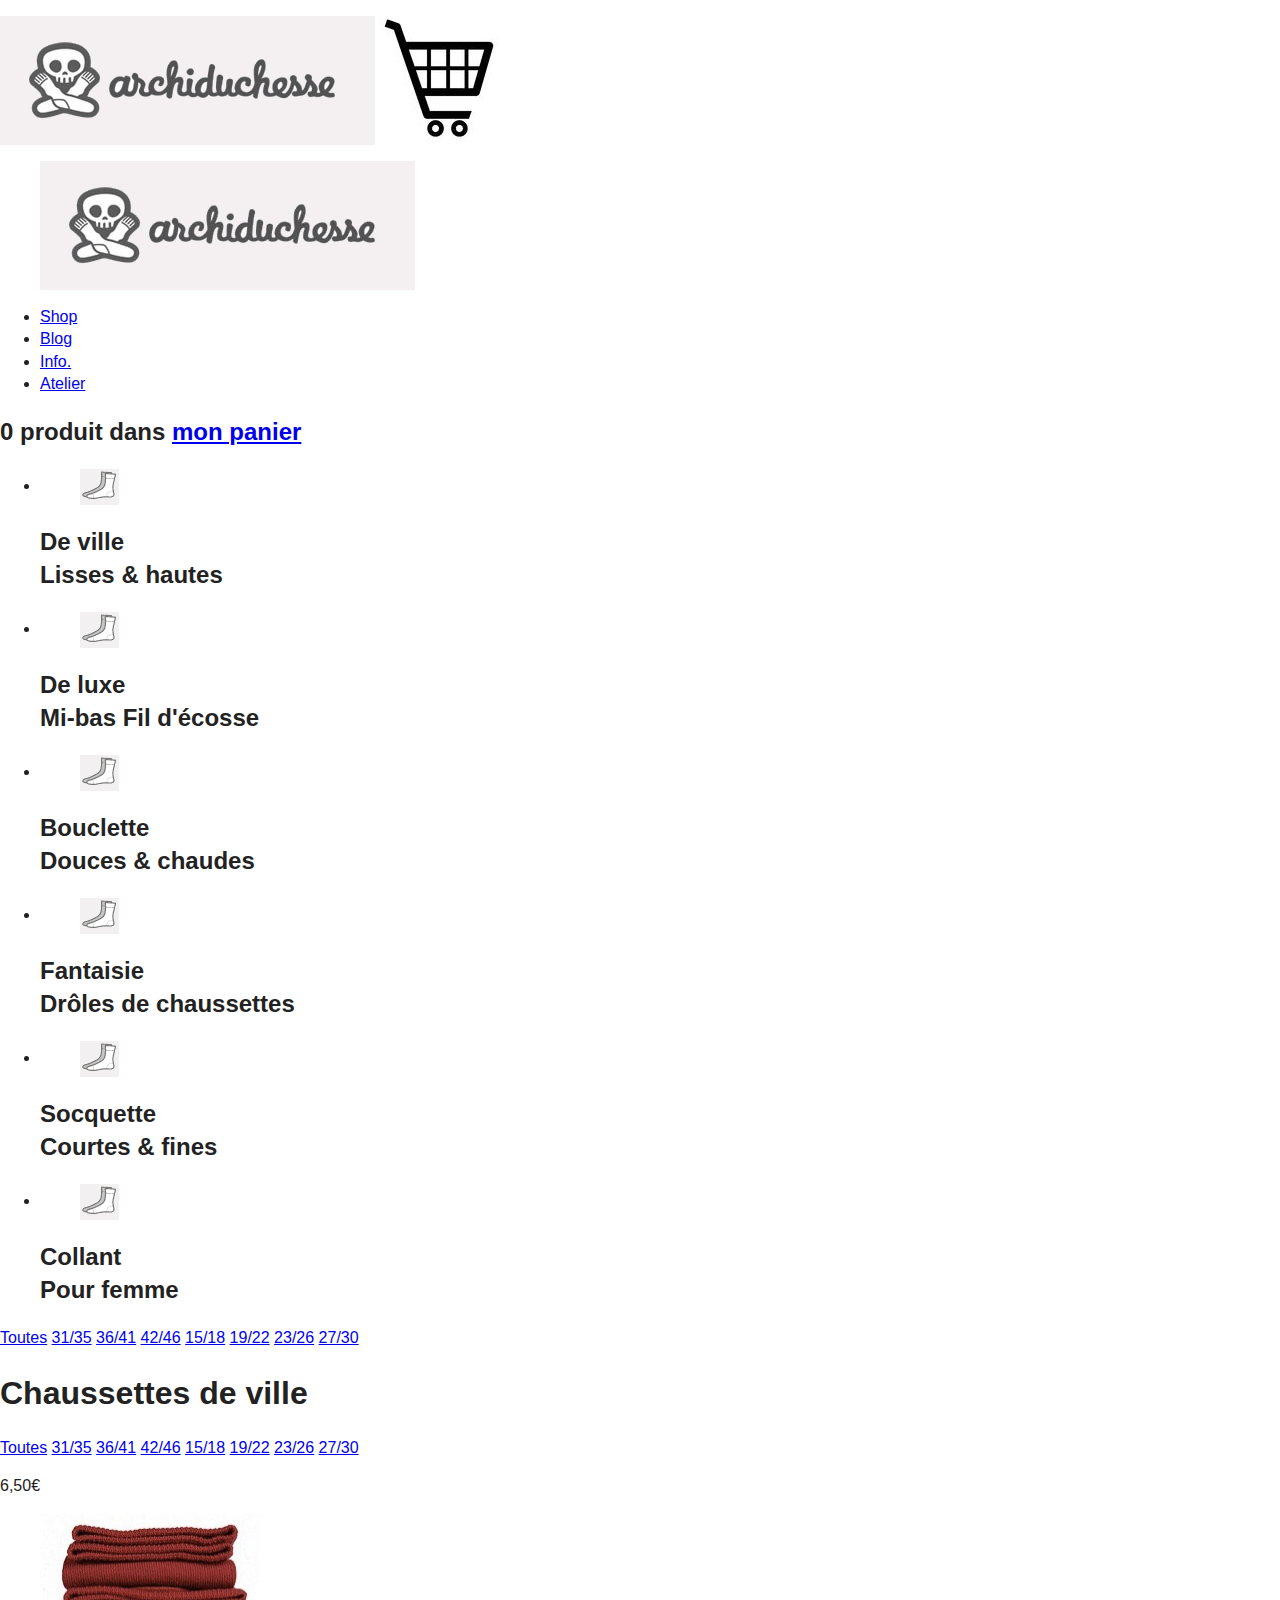
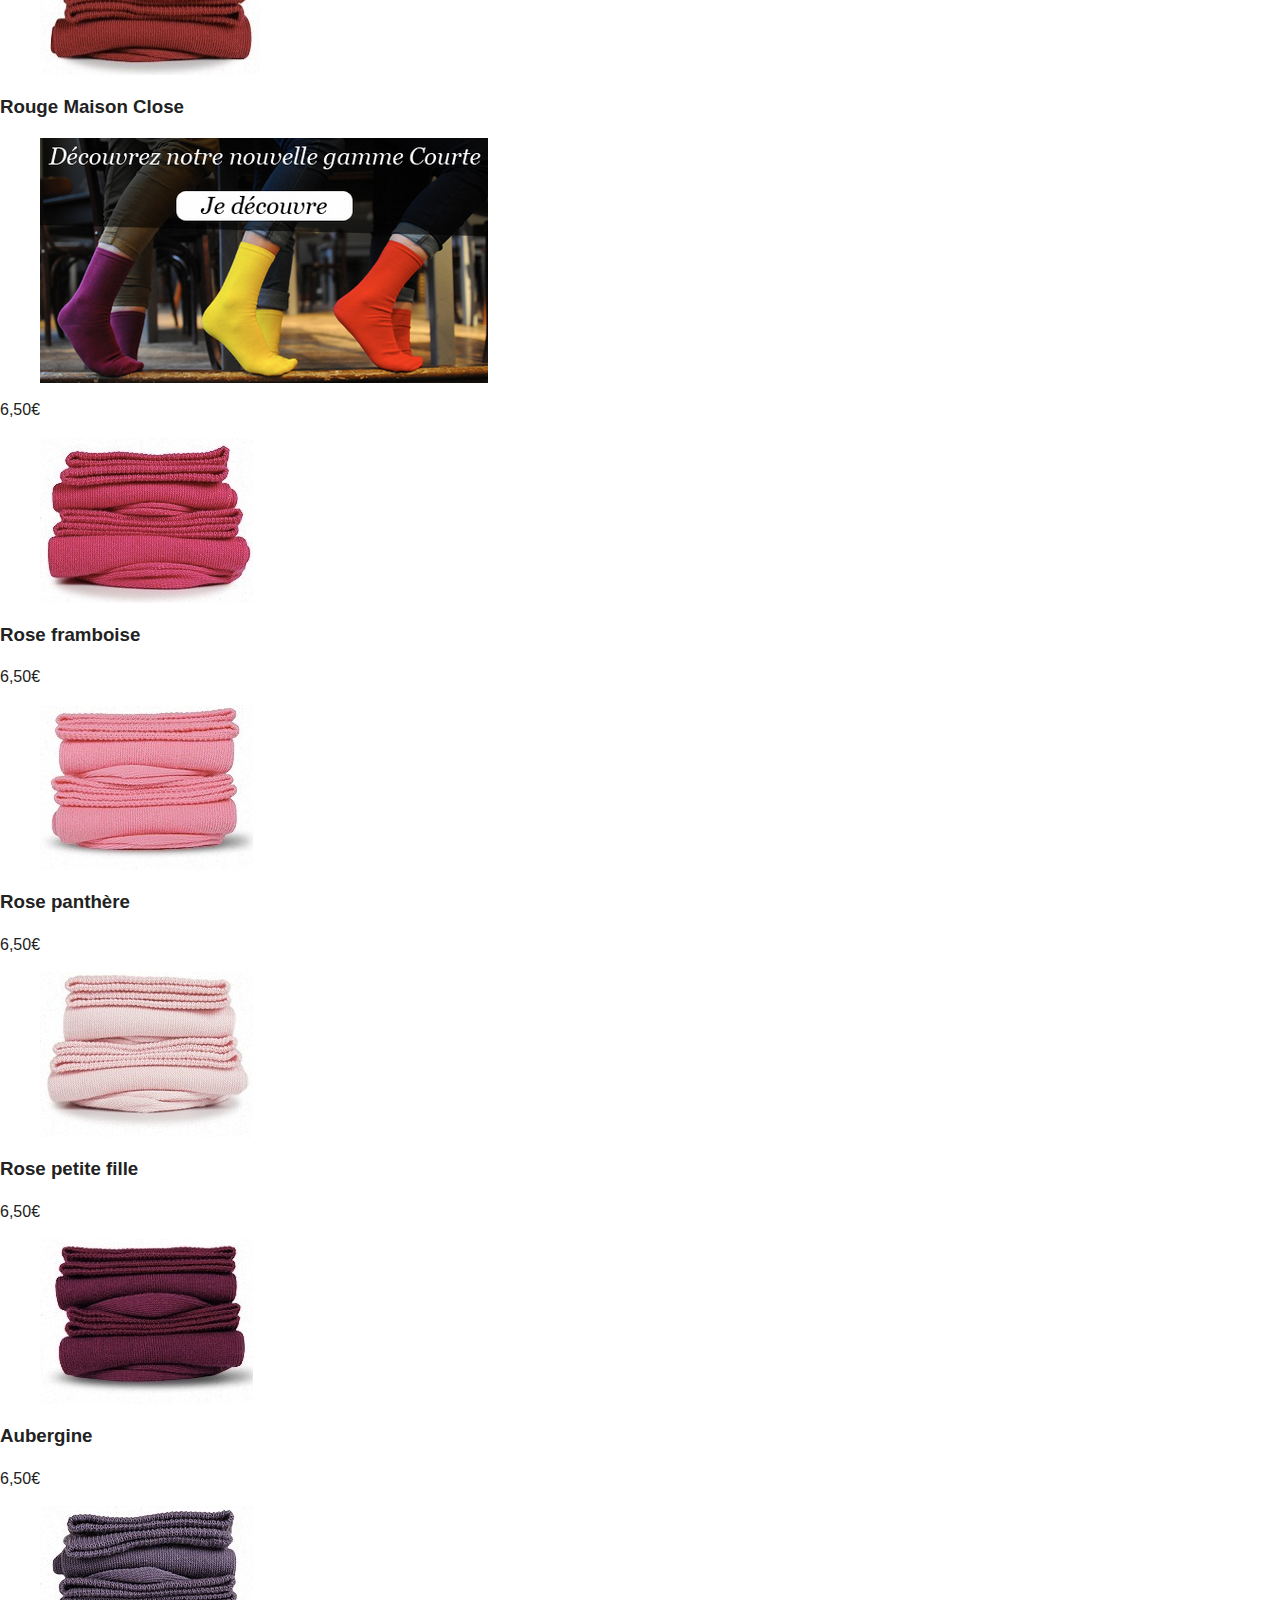
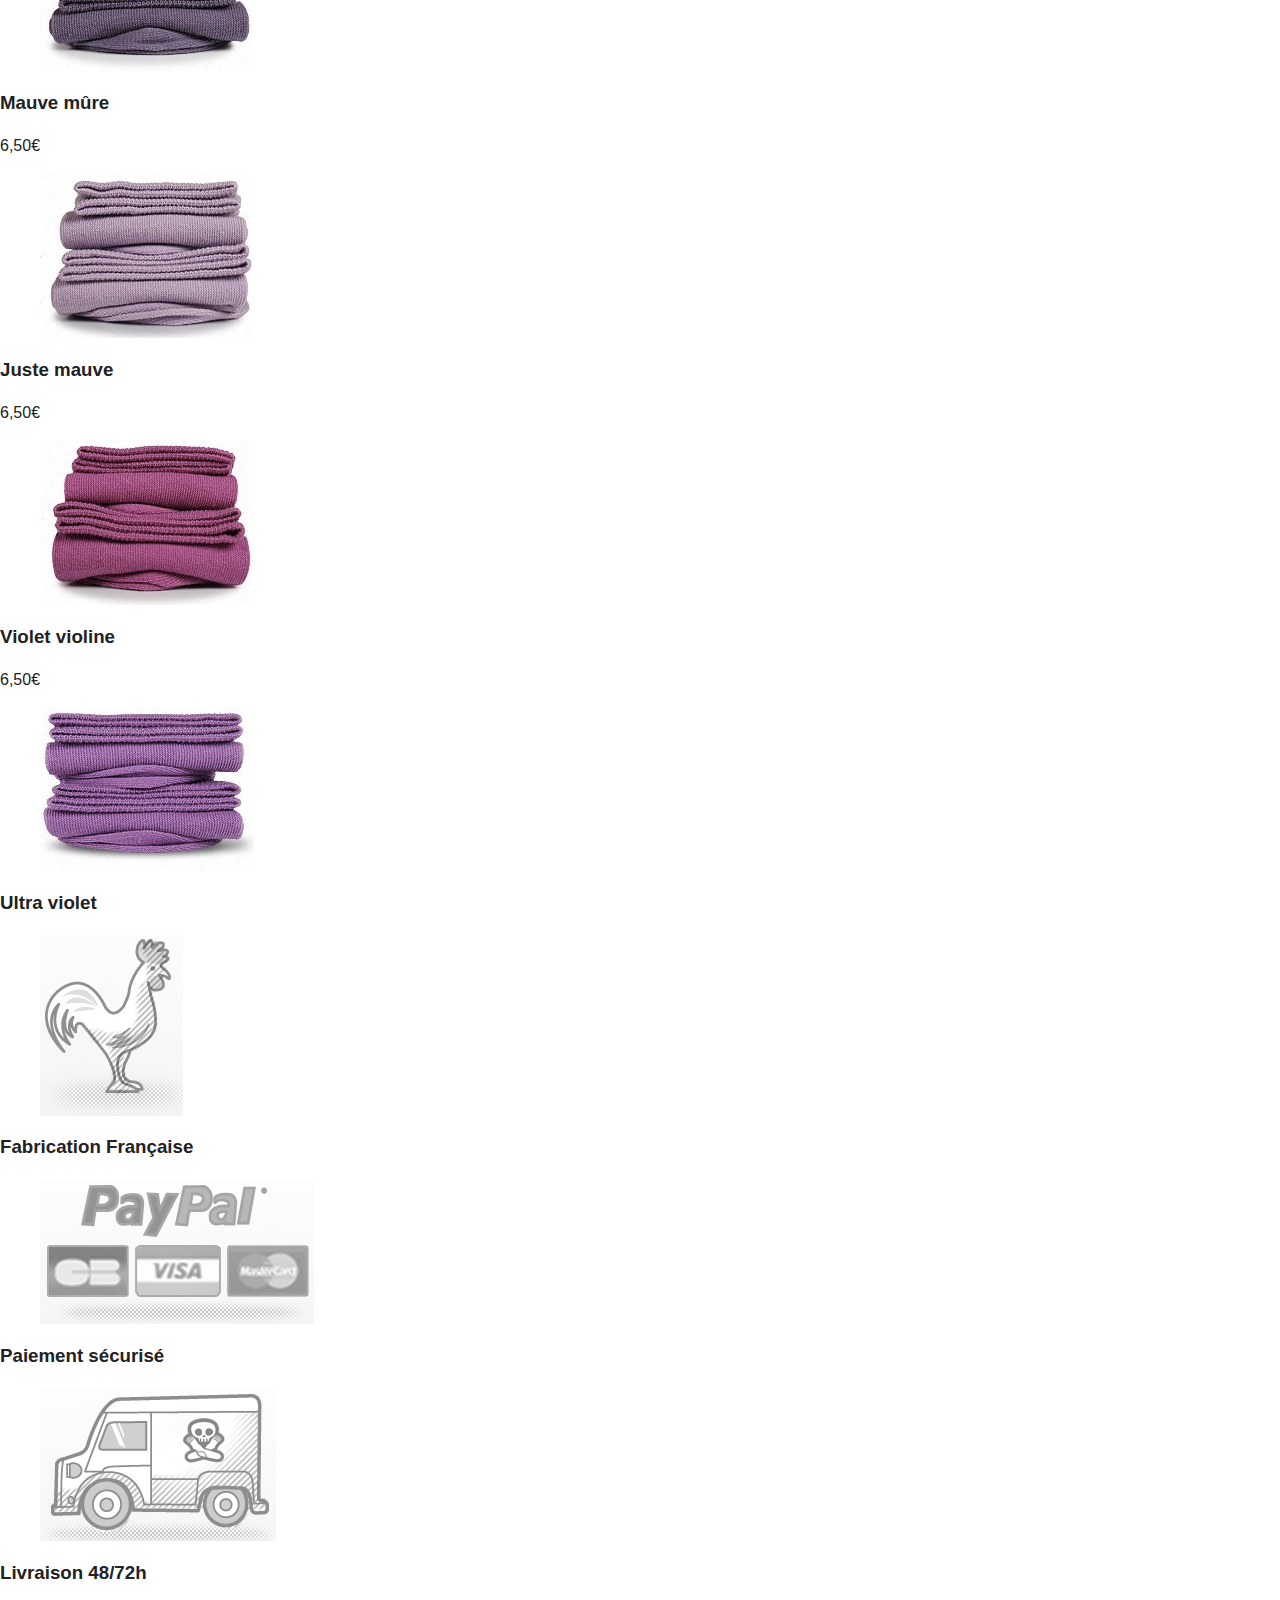
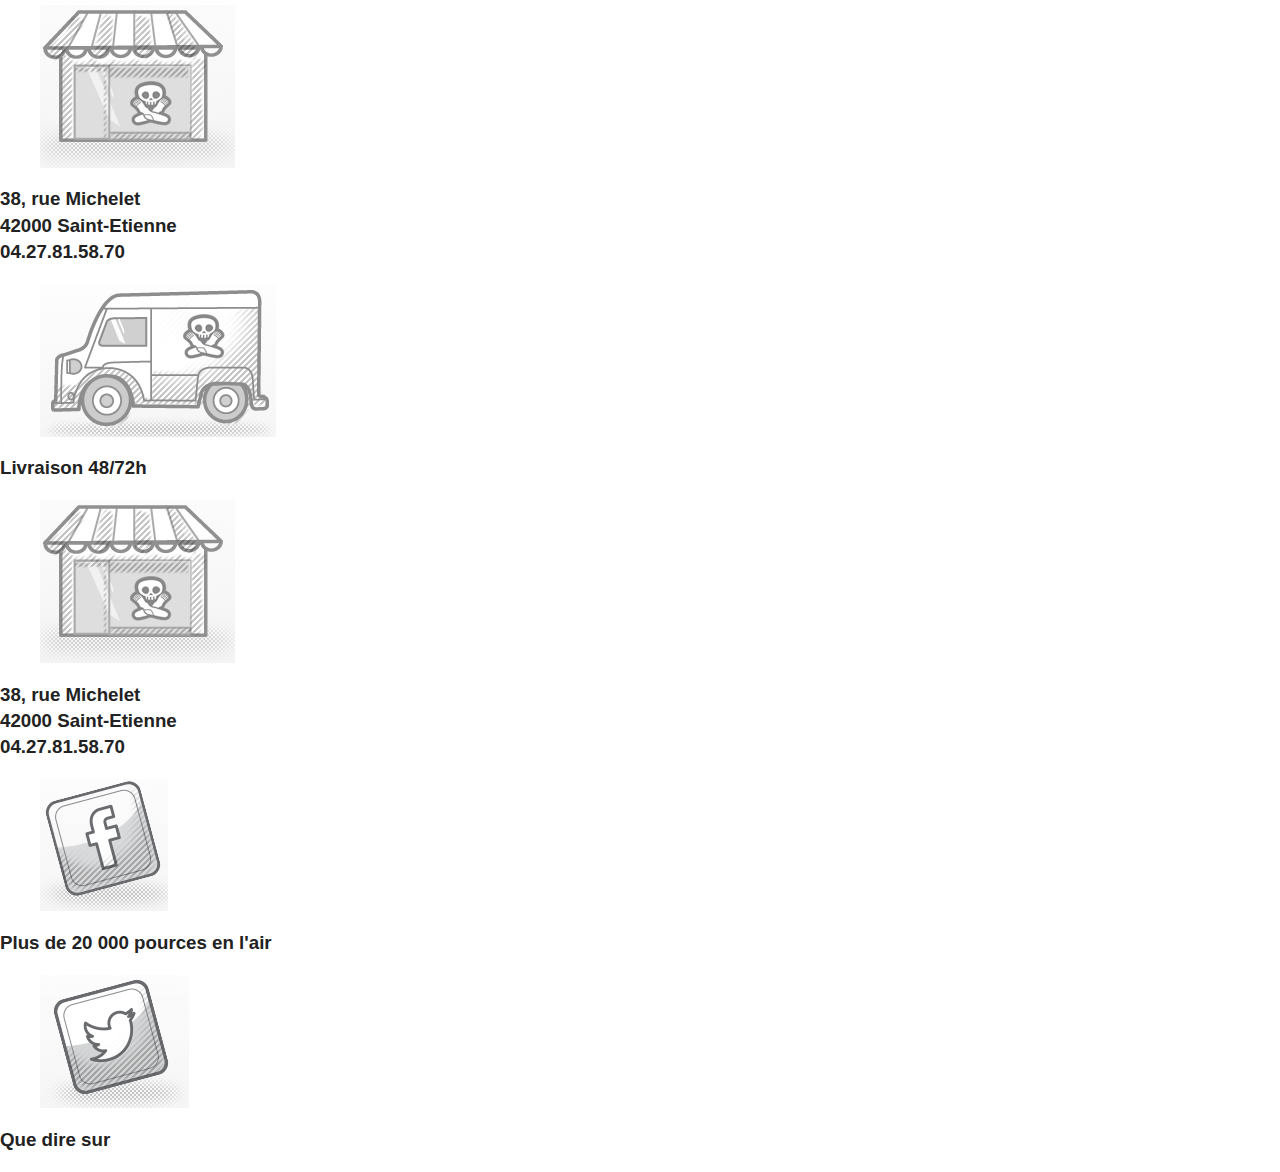
==== index.html @ 4839d5c9 "Finish html structure" ====
<!doctype html>
<html class="no-js" lang="fr">

<head>
    <meta charset="utf-8">
    <meta http-equiv="x-ua-compatible" content="ie=edge">
    <title>Archiduchesse</title>
    <meta name="description" content="">
    <meta name="viewport" content="width=device-width, initial-scale=1">

    <link rel="apple-touch-icon" href="apple-touch-icon.png">
    <!-- Place favicon.ico in the root directory -->
    <link href="css/materialdesignicons.min.css" media="all" rel="stylesheet" type="text/css" />
    <link rel="stylesheet" href="css/icon/css/font-awesome.min.css">
    <link rel="stylesheet" href="css/normalize.css">
    <link rel="stylesheet" href="css/main.css">
    <script src="js/vendor/modernizr-2.8.3.min.js"></script>
</head>

<body>
    <!--[if lt IE 8]>
            <p class="browserupgrade">You are using an <strong>outdated</strong> browser. Please <a href="http://browsehappy.com/">upgrade your browser</a> to improve your experience.</p>
        <![endif]-->

    <!-- Add your site or application content here -->
    <header class="mobile">
        <!-- icon listing -->
        <p class="barres"><i class="fa fa-bars" aria-hidden="true"></i></p>

        <!-- logo archiduchesse -->
        <img class="logo" src="img/logo_archiduchesse.jpg" alt="logo archiduchesse">

        <!-- image caddie -->
        <img class="caddie" src="img/acheterpetit.png" alt="pictogramme de caddie">
    </header>

<!-- - - - - - - - Début du header tablette - - - -->
    <header class="tablette">

<section class="haut">
      <figure>
        <img class="logo" src="img/logo_archiduchesse.jpg" alt="logo archiduchesse">
      </figure>

<ul>
  <li><a href="www.shop.fr">Shop</a></li>
  <li><a href="blog.html">Blog</a></li>
  <li><a href="www.info.fr">Info.</a></li>
  <li><a href="www.atelier.fr">Atelier</a></li>
</ul>

<section class="rose">
  <h2>0 produit dans <a href="www.monpanier.fr">mon panier</a></h2>
</section>

</section>

<!-- - - - - - - - FIN DU HEADER - - - - -->

  <ul id="menu">
    <li>
      <figure>
        <img src="img/chaussette.png" alt="petites chaussettes">
      </figure>
      <h2>De ville<br><span>Lisses & hautes</span></h2>
    </li>

    <li>
      <figure>
        <img src="img/chaussette.png" alt="petites chaussettes">
      </figure>
      <h2>De luxe<br><span>Mi-bas Fil d'écosse</span></h2>
    </li>

    <li>
      <figure>
        <img src="img/chaussette.png" alt="petites chaussettes">
      </figure>
      <h2>Bouclette<br><span>Douces & chaudes</span></h2>
    </li>

    <li>
      <figure>
        <img src="img/chaussette.png" alt="petites chaussettes">
      </figure>
      <h2>Fantaisie<br><span>Drôles de chaussettes</span></h2>
    </li>

    <li>
      <figure>
        <img src="img/chaussette.png" alt="petites chaussettes">
      </figure>
      <h2>Socquette<br><span>Courtes & fines</span></h2>
    </li>

    <li>
      <figure>
        <img src="img/chaussette.png" alt="petites chaussettes">
      </figure>
      <h2>Collant<br><span>Pour femme</span></h2>
    </li>


  </ul>
</section>
</header>
<!-- - - - - - FIN DU HEADER VERSION TABLETTE - - - - - - -->

<section class="menu_fixe" >

    <a href="www.lien.fr">Toutes</a>
    <a href="www.lien.fr">31/35</a>
    <a href="www.lien.fr">36/41</a>
    <a href="www.lien.fr">42/46</a>
    <a href="www.lien.fr">15/18</a>
    <a href="www.lien.fr">19/22</a>
    <a href="www.lien.fr">23/26</a>
    <a href="www.lien.fr">27/30</a>

</section>

<section class="contenu_principal">

    <h1>Chaussettes de ville</h1>

    <section class="tailles mobile" >

        <a href="www.lien.fr">Toutes</a>
        <a href="www.lien.fr">31/35</a>
        <a href="www.lien.fr">36/41</a>
        <a href="www.lien.fr">42/46</a>
        <a href="www.lien.fr">15/18</a>
        <a href="www.lien.fr">19/22</a>
        <a href="www.lien.fr">23/26</a>
        <a href="www.lien.fr">27/30</a>

    </section>

    <section class="chaussettes">

        <article>
            <p class="prix">6,50€</p>
            <figure>
                <img src="img/maison-close.png" alt="chaussettes laine rouges">
            </figure>
            <h3>Rouge Maison Close</h3>
        </article>

        <article class="pub">
            <figure>
                <img src="img/je_decouvre.png" alt="je decouvre des offres">
            </figure>
        </article>

        <article>
            <p class="prix">6,50€</p>
            <figure>
                <img src="img/rose_framboise.png" alt="Rose framboise">
            </figure>
            <h3>Rose framboise</h3>
        </article>

        <article>
            <p class="prix">6,50€</p>
            <figure>
                <img src="img/rose_panthere.png" alt="Rose panthere">
            </figure>
            <h3>Rose panthère</h3>
        </article>

        <article>
            <p class="prix">6,50€</p>
            <figure>
                <img src="img/rose_fille.png" alt="Rose petite fille">
            </figure>
            <h3>Rose petite fille</h3>
        </article>

        <article>
            <p class="prix">6,50€</p>
            <figure>
                <img src="img/aubergine.png" alt="Aubergine">
            </figure>
            <h3>Aubergine</h3>
        </article>

        <article>
            <p class="prix">6,50€</p>
            <figure>
                <img src="img/mauve_mure.png" alt="Mauve mûre">
            </figure>
            <h3>Mauve mûre</h3>
        </article>

        <article>
            <p class="prix">6,50€</p>
            <figure>
                <img src="img/juste_mauve.png" alt="Juste mauve">
            </figure>
            <h3>Juste mauve</h3>
        </article>

        <article>
            <p class="prix">6,50€</p>
            <figure>
                <img src="img/violet_violine.png" alt="Violet violine">
            </figure>
            <h3>Violet violine</h3>
        </article>

        <article>
            <p class="prix">6,50€</p>
            <figure>
                <img src="img/ultra_violet.png" alt="Ultra violet">
            </figure>
            <h3>Ultra violet</h3>
        </article>

    </section>

<!-- - - - - - - DEBUT DU FOOTER - - - - - -->
    <footer>
    <section class="ligne1">
      <article>
        <figure>
          <img src="img/coq.png" alt="Fabrication francaise">
        </figure>
        <h3>Fabrication Française</h3>
      </article>

      <article>
          <figure>
            <img src="img/paypal.png" alt="Payez via Paypal">
          </figure>
          <h3>Paiement sécurisé</h3>
      </article>

      <article class="icon">
          <figure>
            <img src="img/camion.png" alt="livraison">
          </figure>
          <h3>Livraison 48/72h</h3>
      </article>
    </section>

<!-- DEUXIEME LIGNE DU FOOTER -->

    <section class="ligne2">

      <article class="icon">
          <figure>
            <img src="img/maison.png" alt="notre magasin">
          </figure>
          <h3>38, rue Michelet<br>42000 Saint-Etienne<br>04.27.81.58.70</h3>
      </article>

      <article class="mobile">
          <figure>
            <img src="img/camion.png" alt="livraison">
          </figure>
          <h3>Livraison 48/72h</h3>
      </article>

      <article class="mobile">
          <figure>
            <img src="img/maison.png" alt="notre magasin">
          </figure>
          <h3>38, rue Michelet<br>42000 Saint-Etienne<br>04.27.81.58.70</h3>
      </article>


      <article class="icon">
        <figure>
          <img src="img/facebook.png" alt="logo Facebook">
        </figure>
        <h3>Plus de 20 000 pources en l'air</h3>
      </article>

      <article class="icon">
        <figure>
          <img src="img/twitter.png" alt="logo Twitter">
        </figure>
        <h3>Que dire sur </h3>
      </article>

    </section>
    </footer>
</section>









    <script src="https://code.jquery.com/jquery-1.12.0.min.js"></script>
    <script>
        window.jQuery || document.write('<script src="js/vendor/jquery-1.12.0.min.js"><\/script>')
    </script>
    <script src="js/plugins.js"></script>
    <script src="js/main.js"></script>

    <!-- Google Analytics: change UA-XXXXX-X to be your site's ID. -->
    <script>
        (function(b, o, i, l, e, r) {
            b.GoogleAnalyticsObject = l;
            b[l] || (b[l] =
                function() {
                    (b[l].q = b[l].q || []).push(arguments)
                });
            b[l].l = +new Date;
            e = o.createElement(i);
            r = o.getElementsByTagName(i)[0];
            e.src = 'https://www.google-analytics.com/analytics.js';
            r.parentNode.insertBefore(e, r)
        }(window, document, 'script', 'ga'));
        ga('create', 'UA-XXXXX-X', 'auto');
        ga('send', 'pageview');
    </script>
</body>

</html>
---- css/main.css ----
/*! HTML5 Boilerplate v5.3.0 | MIT License | https://html5boilerplate.com/ */

/*
 * What follows is the result of much research on cross-browser styling.
 * Credit left inline and big thanks to Nicolas Gallagher, Jonathan Neal,
 * Kroc Camen, and the H5BP dev community and team.
 */

/* ==========================================================================
   Base styles: opinionated defaults
   ========================================================================== */

html {
    color: #222;
    font-size: 1em;
    line-height: 1.4;
}

/*
 * Remove text-shadow in selection highlight:
 * https://twitter.com/miketaylr/status/12228805301
 *
 * These selection rule sets have to be separate.
 * Customize the background color to match your design.
 */

::-moz-selection {
    background: #b3d4fc;
    text-shadow: none;
}

::selection {
    background: #b3d4fc;
    text-shadow: none;
}

/*
 * A better looking default horizontal rule
 */

hr {
    display: block;
    height: 1px;
    border: 0;
    border-top: 1px solid #ccc;
    margin: 1em 0;
    padding: 0;
}

/*
 * Remove the gap between audio, canvas, iframes,
 * images, videos and the bottom of their containers:
 * https://github.com/h5bp/html5-boilerplate/issues/440
 */

audio,
canvas,
iframe,
img,
svg,
video {
    vertical-align: middle;
}

/*
 * Remove default fieldset styles.
 */

fieldset {
    border: 0;
    margin: 0;
    padding: 0;
}

/*
 * Allow only vertical resizing of textareas.
 */

textarea {
    resize: vertical;
}

/* ==========================================================================
   Browser Upgrade Prompt
   ========================================================================== */

.browserupgrade {
    margin: 0.2em 0;
    background: #ccc;
    color: #000;
    padding: 0.2em 0;
}

/* ==========================================================================
   Author's custom styles
   ========================================================================== */

















/* ==========================================================================
   Helper classes
   ========================================================================== */

/*
 * Hide visually and from screen readers
 */

.hidden {
    display: none !important;
}

/*
 * Hide only visually, but have it available for screen readers:
 * http://snook.ca/archives/html_and_css/hiding-content-for-accessibility
 */

.visuallyhidden {
    border: 0;
    clip: rect(0 0 0 0);
    height: 1px;
    margin: -1px;
    overflow: hidden;
    padding: 0;
    position: absolute;
    width: 1px;
}

/*
 * Extends the .visuallyhidden class to allow the element
 * to be focusable when navigated to via the keyboard:
 * https://www.drupal.org/node/897638
 */

.visuallyhidden.focusable:active,
.visuallyhidden.focusable:focus {
    clip: auto;
    height: auto;
    margin: 0;
    overflow: visible;
    position: static;
    width: auto;
}

/*
 * Hide visually and from screen readers, but maintain layout
 */

.invisible {
    visibility: hidden;
}

/*
 * Clearfix: contain floats
 *
 * For modern browsers
 * 1. The space content is one way to avoid an Opera bug when the
 *    `contenteditable` attribute is included anywhere else in the document.
 *    Otherwise it causes space to appear at the top and bottom of elements
 *    that receive the `clearfix` class.
 * 2. The use of `table` rather than `block` is only necessary if using
 *    `:before` to contain the top-margins of child elements.
 */

.clearfix:before,
.clearfix:after {
    content: " "; /* 1 */
    display: table; /* 2 */
}

.clearfix:after {
    clear: both;
}

/* ==========================================================================
   EXAMPLE Media Queries for Responsive Design.
   These examples override the primary ('mobile first') styles.
   Modify as content requires.
   ========================================================================== */

@media only screen and (min-width: 35em) {
    /* Style adjustments for viewports that meet the condition */
}

@media print,
       (-webkit-min-device-pixel-ratio: 1.25),
       (min-resolution: 1.25dppx),
       (min-resolution: 120dpi) {
    /* Style adjustments for high resolution devices */
}

/* ==========================================================================
   Print styles.
   Inlined to avoid the additional HTTP request:
   http://www.phpied.com/delay-loading-your-print-css/
   ========================================================================== */

@media print {
    *,
    *:before,
    *:after,
    *:first-letter,
    *:first-line {
        background: transparent !important;
        color: #000 !important; /* Black prints faster:
                                   http://www.sanbeiji.com/archives/953 */
        box-shadow: none !important;
        text-shadow: none !important;
    }

    a,
    a:visited {
        text-decoration: underline;
    }

    a[href]:after {
        content: " (" attr(href) ")";
    }

    abbr[title]:after {
        content: " (" attr(title) ")";
    }

    /*
     * Don't show links that are fragment identifiers,
     * or use the `javascript:` pseudo protocol
     */

    a[href^="#"]:after,
    a[href^="javascript:"]:after {
        content: "";
    }

    pre,
    blockquote {
        border: 1px solid #999;
        page-break-inside: avoid;
    }

    /*
     * Printing Tables:
     * http://css-discuss.incutio.com/wiki/Printing_Tables
     */

    thead {
        display: table-header-group;
    }

    tr,
    img {
        page-break-inside: avoid;
    }

    img {
        max-width: 100% !important;
    }

    p,
    h2,
    h3 {
        orphans: 3;
        widows: 3;
    }

    h2,
    h3 {
        page-break-after: avoid;
    }
}
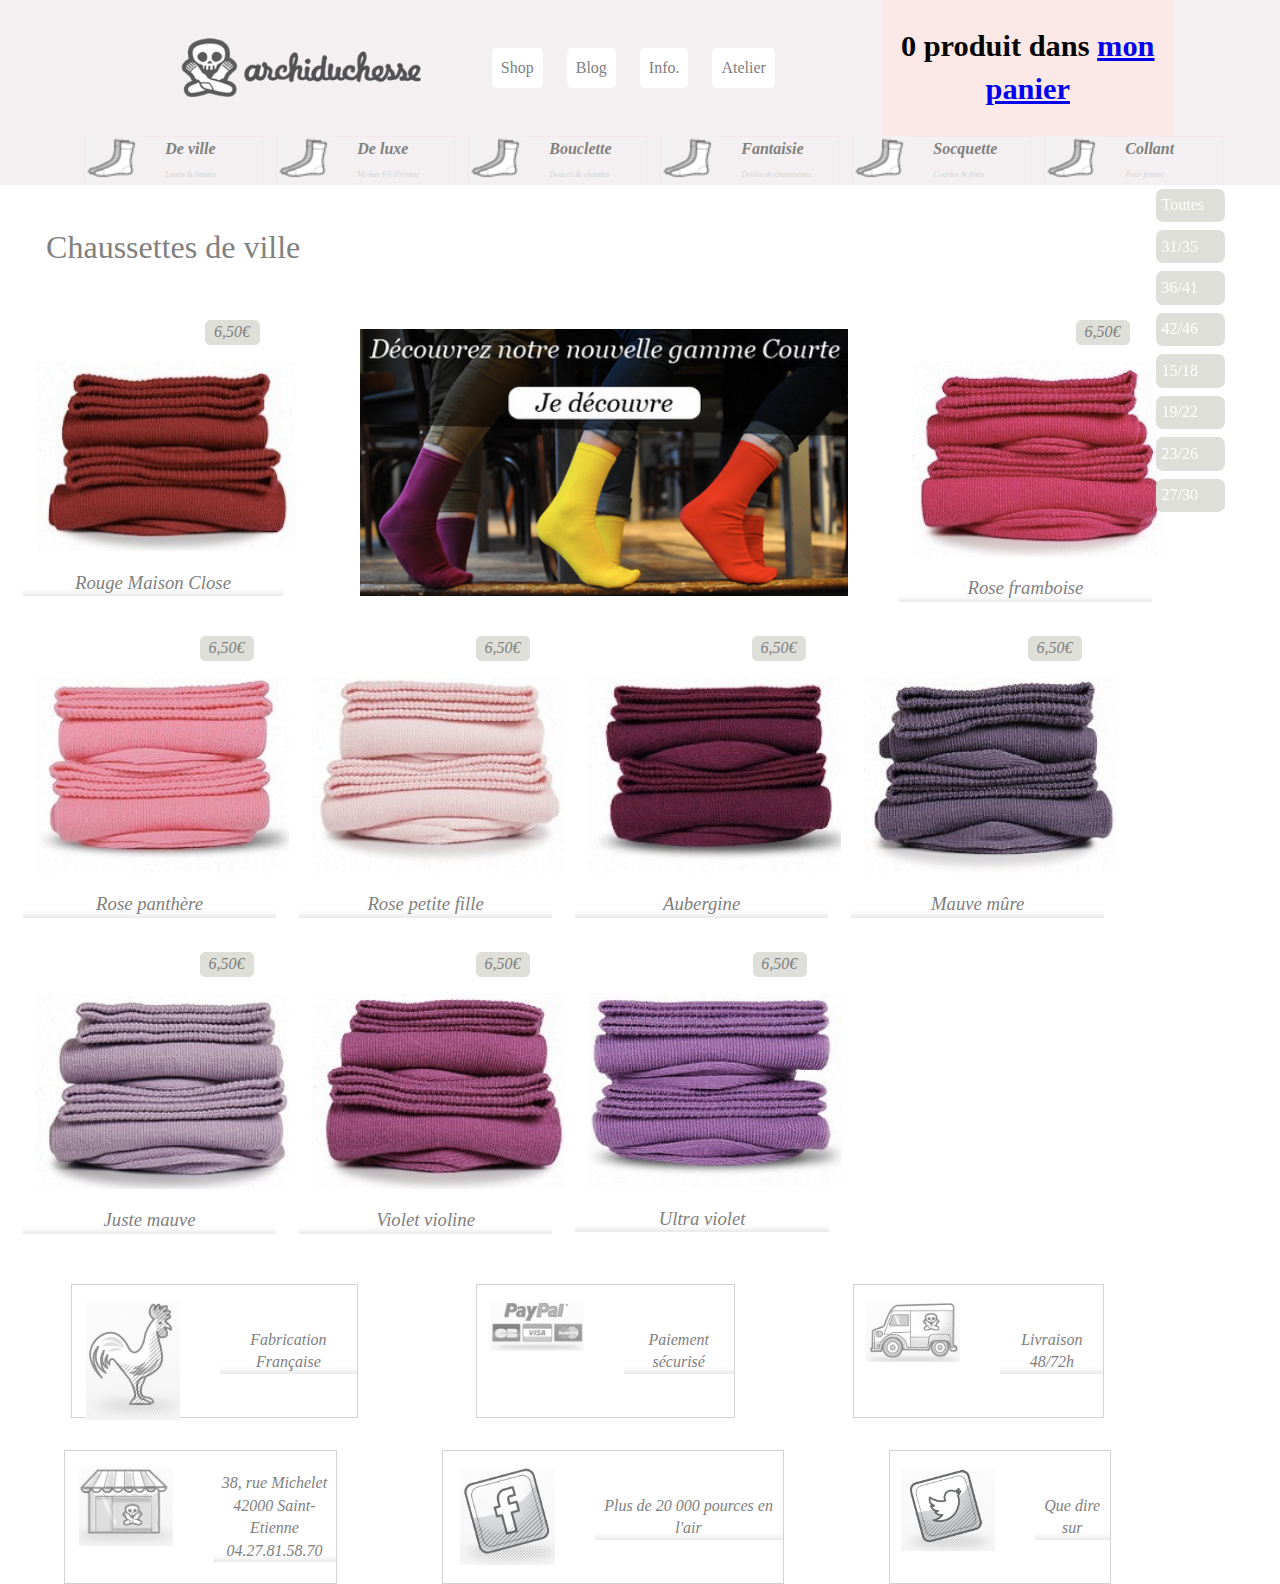
==== commit 1c9eba7b: "Add menu ico for tabl & mobi" ====
--- a/index.html
+++ b/index.html
@@ -24,14 +24,14 @@
 
     <!-- Add your site or application content here -->
     <header class="mobile">
-        <!-- icon listing -->
-        <p class="barres"><i class="fa fa-bars" aria-hidden="true"></i></p>
+        <!-- menu barre -->
+        <img class="menubarre" src="https://www.archiduchesse.com/themes/axome/img/theme/menu.svg" alt="menubarre">
 
         <!-- logo archiduchesse -->
         <img class="logo" src="img/logo_archiduchesse.jpg" alt="logo archiduchesse">
 
         <!-- image caddie -->
-        <img class="caddie" src="img/acheterpetit.png" alt="pictogramme de caddie">
+        <img class="caddie" src="https://www.archiduchesse.com/themes/axome/img/theme/panier.svg" alt="panier">
     </header>
 
 <!-- - - - - - - - Début du header tablette - - - -->
--- a/css/main.css
+++ b/css/main.css
@@ -94,23 +94,418 @@
 /* ==========================================================================
    Author's custom styles
    ========================================================================== */
-
-
-
-
-
-
-
-
-
-
-
-
-
-
-
-
-
+header
+{
+  position: fixed;
+  background-color: white;
+  top: 0;
+  width: 100%;
+  display: inline-flex;
+  justify-content: space-around;
+  box-shadow: 0 0 15px grey;
+  background-color: #F4F0F1;
+}
+
+body
+{
+  font-family: "Georgia";
+}
+/* Taille du picto barres */
+.menubarre
+{
+  width: 8%;
+  height: 8%;
+  margin-top: 20px;
+}
+
+/* logo archiduchesse */
+.logo
+{
+  width: 50%;
+  height: 50%;
+}
+
+/* Picto caddie */
+.caddie
+{
+  width: 8%;
+  height: 8%;
+  margin-top: 20px;
+}
+
+/* ---------------- Fin du header ---------- */
+.contenu_principal
+{
+  width: 90%;
+}
+h1
+{
+  margin-top : 5em;
+  font-family: serif;
+  color: grey;
+  margin-left: 4%;
+}
+
+/* Réglage des tailles */
+.tailles
+{
+  margin-left: 4%;
+  width: 100%;
+  display: flex;
+  justify-content: flex-start;
+  flex-wrap: wrap;
+}
+
+.tailles a, .menu_fixe a
+{
+  margin: .25em;
+  text-decoration: none;
+  border-radius: 7px;
+  padding: 2%;
+  border: 4px solid #DEDFD8;
+  color: white;
+  background-color: #DEDFD8;
+}
+
+.tailles a:hover, .menu_fixe a:hover
+{
+  background-color: black;
+  border: 4px solid black;
+}
+
+/* Réglage des photos de chaussettes */
+.chaussettes
+{
+  display: flex;
+  flex-wrap: wrap;
+  justify-content: flex-start;
+  margin-top: 3%;
+}
+
+article h3, article p
+{
+  font-weight: normal;
+  text-align: center;
+  color: grey;
+  font-style: italic;
+  font-family: serif;
+}
+article h3
+{
+
+  box-shadow: 0px -10px 10px -10px lightgrey inset;
+}
+
+article
+{
+  margin-left: 2%;
+}
+
+.prix
+{
+  width: 20%;
+  border: 1px solid #DEDFD8;
+  border-radius: 5px;
+  background-color: #DEDFD8;
+  padding-right: 1px;
+  margin-left: 70%;
+
+}
+
+figure
+{
+  width: 100%;
+  margin-left: 5%;
+}
+
+img
+{
+  width: 100%;
+}
+
+.pub
+{
+  margin: auto;
+}
+
+/* -------------- FOOTER ------------- */
+
+/* alignement des logos*/
+.ligne1, .ligne2
+{
+  display: flex;
+  justify-content: space-around;
+}
+
+footer h3, footer p, form
+{
+  font-weight: normal;
+  font-style: italic;
+  color: grey;
+  font-family: serif;
+  font-size: 1em;
+  text-align: center;
+}
+
+footer figure
+{
+  width: 100px;
+  height:100px;
+}
+
+/* -------------------- PAGE BLOG ---------------- */
+
+.blog
+{
+  margin-left: 5%;
+  position: relative;
+  margin-top: 20%;
+}
+
+.article1 figure
+{
+  width: 70%;
+  border: 1px solid black;
+  margin-left: 0;
+}
+.article1 img
+{
+  margin: 12px;
+  width: 95%;
+  height: 95%;
+}
+.texte
+{
+  font-family: serif;
+  width: 90%;
+  text-align: left;
+  font-style: normal;
+  color: black;
+}
+
+.commentaire
+{
+  text-align: left;
+  color: lightgrey;
+  font-size: .75em;
+}
+
+h2
+{
+  font-size: 1.90em;
+  font-family: serif;
+  color: black;
+  margin-left: 0%;
+}
+h2:hover
+{
+  color: #44C2AC;
+}
+
+aside
+{
+  display: none;
+}
+
+/* VERSION TABLETTE */
+.tablette, .icon
+{
+  display: none;
+}
+
+@media (min-width: 800px) {
+  .mobile
+  {
+    display: none;
+  }
+
+  .tablette
+  {
+    position: relative;
+    display: inline-flex;
+    flex-wrap: wrap;
+    align-items: center;
+  }
+
+/* logo + menu + rose */
+.haut
+{
+  display: inline-flex;
+  flex-wrap: nowrap;
+  align-items: center;
+}
+
+/* Logo Archiduchesse */
+.haut figure
+{
+  width: 30%;
+  height: 30%;
+}
+
+.tablette img
+{
+  width: 100%;
+}
+
+/*Encadrement rose a droite du header*/
+.rose
+{
+  background-color: #FCE9E7;
+  text-align: center;
+  width: 30%;
+}
+
+/* Menu format tablette */
+  .haut ul
+  {
+    display: inline-flex;
+    list-style-type: none;
+    padding-left: 0;
+    width: 40%;
+  }
+
+  .haut li
+  {
+    border: 5px solid white;
+    border-radius: 5px;
+    margin-right: 1.5em;
+    padding: .25em;
+    background-color: white;
+  }
+li a
+  {
+    text-decoration: none;
+    color: grey;
+  }
+li a:hover
+  {
+    border: 5px solid black;
+    color: black;
+    border: black;
+  }
+
+#menu
+{
+  display: inline-flex;
+  justify-content: center;
+  width: 90%;
+  margin-top: 0;
+  margin-bottom: 0;
+}
+
+#menu li
+{
+  display: inline-flex;
+  margin-right: 1%;
+  align-items: center;
+  height: 3em;
+  width: 75%;
+  border-left: 1px solid #F7E5F1;
+  border-top: 1px solid #F7E5F1;
+  border-right: 1px solid #F7E5F1;
+}
+
+.tablette
+{
+  box-shadow: none;
+}
+
+#menu li:hover
+{
+  background-color: #F7E5F1;
+}
+
+#menu figure
+{
+  width: 30%;
+  margin: 0;
+  margin-right: 15%;
+}
+
+#menu li span
+{
+  font-weight: normal;
+  font-size: .5em;
+}
+
+#menu h2
+{
+  font-size: 1em;
+  font-family: serif;
+  font-style: italic;
+  color: grey;
+}
+
+/* Menu des tailles a droite */
+.menu_fixe
+{
+  position: fixed;
+  display: flex;
+  flex-direction: column;
+  width: 6%;
+  margin-left: 90%;
+}
+
+/* Titre "chaussettes de ville"*/
+h1
+{
+  margin-top: 3.5%;
+  font-weight: normal;
+}
+
+/* Début du footer - premiere ligne et deuxième ligne */
+.ligne1 article, .ligne2 article
+{
+  display: inline-flex;
+  border: 1px solid lightgrey;
+  margin-top: 2em;
+  align-items: center;
+}
+
+.tablette2
+{
+  display: inline-flex;
+}
+
+footer .mobile
+{
+  display: none;
+}
+
+.blog
+{
+  margin-top: 2%;
+}
+
+aside
+{
+  display: flex;
+  flex-direction: column;
+  position: absolute;
+  margin-left: 80%;
+}
+
+aside ul
+{
+  list-style-type: none;
+}
+span
+{
+  color: lightgrey;
+  font-style: italic;
+  font-size: .8em;
+}
+aside li a
+{
+  color: #44C2AC;
+}
+
+.texte
+{
+  width: 75%;
+}
+
+}
 /* ==========================================================================
    Helper classes
    ========================================================================== */
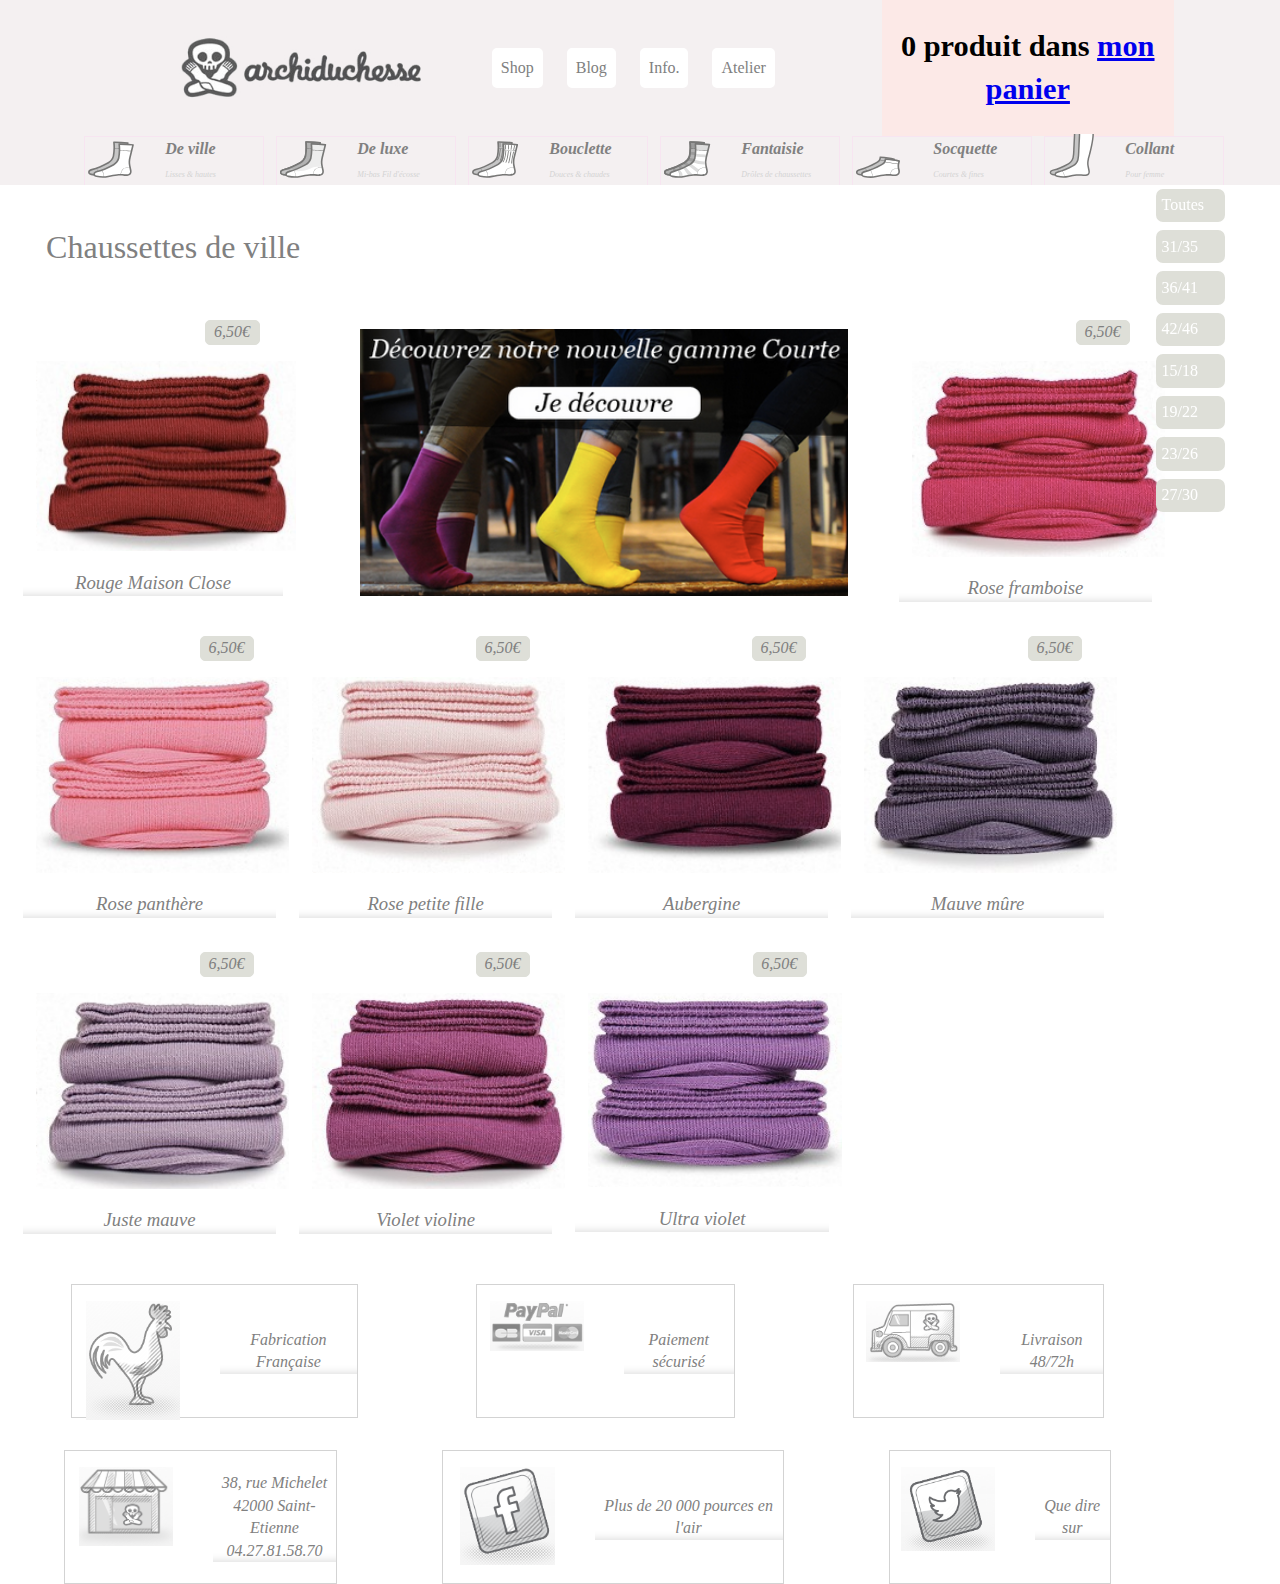
==== commit 09989cd1: "Add Aaron's socks images" ====
--- a/index.html
+++ b/index.html
@@ -8,10 +8,8 @@
     <meta name="description" content="">
     <meta name="viewport" content="width=device-width, initial-scale=1">
 
-    <link rel="apple-touch-icon" href="apple-touch-icon.png">
+    <link rel="icon" href="favicon.ico" type="image/x-icon">
     <!-- Place favicon.ico in the root directory -->
-    <link href="css/materialdesignicons.min.css" media="all" rel="stylesheet" type="text/css" />
-    <link rel="stylesheet" href="css/icon/css/font-awesome.min.css">
     <link rel="stylesheet" href="css/normalize.css">
     <link rel="stylesheet" href="css/main.css">
     <script src="js/vendor/modernizr-2.8.3.min.js"></script>
@@ -34,96 +32,79 @@
         <img class="caddie" src="https://www.archiduchesse.com/themes/axome/img/theme/panier.svg" alt="panier">
     </header>
 
-<!-- - - - - - - - Début du header tablette - - - -->
+    <!-- - - - - - - - Début du header tablette - - - -->
     <header class="tablette">
 
-<section class="haut">
-      <figure>
-        <img class="logo" src="img/logo_archiduchesse.jpg" alt="logo archiduchesse">
-      </figure>
-
-<ul>
-  <li><a href="www.shop.fr">Shop</a></li>
-  <li><a href="blog.html">Blog</a></li>
-  <li><a href="www.info.fr">Info.</a></li>
-  <li><a href="www.atelier.fr">Atelier</a></li>
-</ul>
-
-<section class="rose">
-  <h2>0 produit dans <a href="www.monpanier.fr">mon panier</a></h2>
-</section>
-
-</section>
-
-<!-- - - - - - - - FIN DU HEADER - - - - -->
-
-  <ul id="menu">
-    <li>
-      <figure>
-        <img src="img/chaussette.png" alt="petites chaussettes">
-      </figure>
-      <h2>De ville<br><span>Lisses & hautes</span></h2>
-    </li>
-
-    <li>
-      <figure>
-        <img src="img/chaussette.png" alt="petites chaussettes">
-      </figure>
-      <h2>De luxe<br><span>Mi-bas Fil d'écosse</span></h2>
-    </li>
-
-    <li>
-      <figure>
-        <img src="img/chaussette.png" alt="petites chaussettes">
-      </figure>
-      <h2>Bouclette<br><span>Douces & chaudes</span></h2>
-    </li>
-
-    <li>
-      <figure>
-        <img src="img/chaussette.png" alt="petites chaussettes">
-      </figure>
-      <h2>Fantaisie<br><span>Drôles de chaussettes</span></h2>
-    </li>
-
-    <li>
-      <figure>
-        <img src="img/chaussette.png" alt="petites chaussettes">
-      </figure>
-      <h2>Socquette<br><span>Courtes & fines</span></h2>
-    </li>
-
-    <li>
-      <figure>
-        <img src="img/chaussette.png" alt="petites chaussettes">
-      </figure>
-      <h2>Collant<br><span>Pour femme</span></h2>
-    </li>
-
-
-  </ul>
-</section>
-</header>
-<!-- - - - - - FIN DU HEADER VERSION TABLETTE - - - - - - -->
-
-<section class="menu_fixe" >
-
-    <a href="www.lien.fr">Toutes</a>
-    <a href="www.lien.fr">31/35</a>
-    <a href="www.lien.fr">36/41</a>
-    <a href="www.lien.fr">42/46</a>
-    <a href="www.lien.fr">15/18</a>
-    <a href="www.lien.fr">19/22</a>
-    <a href="www.lien.fr">23/26</a>
-    <a href="www.lien.fr">27/30</a>
-
-</section>
-
-<section class="contenu_principal">
-
-    <h1>Chaussettes de ville</h1>
-
-    <section class="tailles mobile" >
+        <section class="haut">
+            <figure>
+                <img class="logo" src="img/logo_archiduchesse.jpg" alt="logo archiduchesse">
+            </figure>
+
+            <ul>
+                <li><a href="www.shop.fr">Shop</a></li>
+                <li><a href="blog.html">Blog</a></li>
+                <li><a href="www.info.fr">Info.</a></li>
+                <li><a href="www.atelier.fr">Atelier</a></li>
+            </ul>
+
+            <section class="rose">
+                <h2>0 produit dans <a href="www.monpanier.fr">mon panier</a></h2>
+            </section>
+
+        </section>
+
+        <!-- - - - - - - - FIN DU HEADER - - - - -->
+
+        <ul id="menu">
+            <li>
+                <figure>
+                    <img src="img/deville.svg" alt="petites chaussettes">
+                </figure>
+                <h2>De ville<br><span>Lisses & hautes</span></h2>
+            </li>
+
+            <li>
+                <figure>
+                    <img src="img/deluxe.svg" alt="petites chaussettes">
+                </figure>
+                <h2>De luxe<br><span>Mi-bas Fil d'écosse</span></h2>
+            </li>
+
+            <li>
+                <figure>
+                    <img src="img/bouclette.svg" alt="petites chaussettes">
+                </figure>
+                <h2>Bouclette<br><span>Douces & chaudes</span></h2>
+            </li>
+
+            <li>
+                <figure>
+                    <img src="img/fantaisie.svg" alt="petites chaussettes">
+                </figure>
+                <h2>Fantaisie<br><span>Drôles de chaussettes</span></h2>
+            </li>
+
+            <li>
+                <figure>
+                    <img src="img/soquettes.svg" alt="petites chaussettes">
+                </figure>
+                <h2>Socquette<br><span>Courtes & fines</span></h2>
+            </li>
+
+            <li>
+                <figure>
+                    <img src="img/collants.svg" alt="petites chaussettes">
+                </figure>
+                <h2>Collant<br><span>Pour femme</span></h2>
+            </li>
+
+
+        </ul>
+        </section>
+    </header>
+    <!-- - - - - - FIN DU HEADER VERSION TABLETTE - - - - - - -->
+
+    <section class="menu_fixe">
 
         <a href="www.lien.fr">Toutes</a>
         <a href="www.lien.fr">31/35</a>
@@ -136,156 +117,173 @@
 
     </section>
 
-    <section class="chaussettes">
-
-        <article>
-            <p class="prix">6,50€</p>
-            <figure>
-                <img src="img/maison-close.png" alt="chaussettes laine rouges">
-            </figure>
-            <h3>Rouge Maison Close</h3>
-        </article>
-
-        <article class="pub">
-            <figure>
-                <img src="img/je_decouvre.png" alt="je decouvre des offres">
-            </figure>
-        </article>
-
-        <article>
-            <p class="prix">6,50€</p>
-            <figure>
-                <img src="img/rose_framboise.png" alt="Rose framboise">
-            </figure>
-            <h3>Rose framboise</h3>
-        </article>
-
-        <article>
-            <p class="prix">6,50€</p>
-            <figure>
-                <img src="img/rose_panthere.png" alt="Rose panthere">
-            </figure>
-            <h3>Rose panthère</h3>
-        </article>
-
-        <article>
-            <p class="prix">6,50€</p>
-            <figure>
-                <img src="img/rose_fille.png" alt="Rose petite fille">
-            </figure>
-            <h3>Rose petite fille</h3>
-        </article>
-
-        <article>
-            <p class="prix">6,50€</p>
-            <figure>
-                <img src="img/aubergine.png" alt="Aubergine">
-            </figure>
-            <h3>Aubergine</h3>
-        </article>
-
-        <article>
-            <p class="prix">6,50€</p>
-            <figure>
-                <img src="img/mauve_mure.png" alt="Mauve mûre">
-            </figure>
-            <h3>Mauve mûre</h3>
-        </article>
-
-        <article>
-            <p class="prix">6,50€</p>
-            <figure>
-                <img src="img/juste_mauve.png" alt="Juste mauve">
-            </figure>
-            <h3>Juste mauve</h3>
-        </article>
-
-        <article>
-            <p class="prix">6,50€</p>
-            <figure>
-                <img src="img/violet_violine.png" alt="Violet violine">
-            </figure>
-            <h3>Violet violine</h3>
-        </article>
-
-        <article>
-            <p class="prix">6,50€</p>
-            <figure>
-                <img src="img/ultra_violet.png" alt="Ultra violet">
-            </figure>
-            <h3>Ultra violet</h3>
-        </article>
-
+    <section class="contenu_principal">
+
+        <h1>Chaussettes de ville</h1>
+
+        <section class="tailles mobile">
+
+            <a href="www.lien.fr">Toutes</a>
+            <a href="www.lien.fr">31/35</a>
+            <a href="www.lien.fr">36/41</a>
+            <a href="www.lien.fr">42/46</a>
+            <a href="www.lien.fr">15/18</a>
+            <a href="www.lien.fr">19/22</a>
+            <a href="www.lien.fr">23/26</a>
+            <a href="www.lien.fr">27/30</a>
+
+        </section>
+
+        <section class="chaussettes">
+
+            <article>
+                <p class="prix">6,50€</p>
+                <figure>
+                    <img src="img/maison-close.png" alt="chaussettes laine rouges">
+                </figure>
+                <h3>Rouge Maison Close</h3>
+            </article>
+
+            <article class="pub">
+                <figure>
+                    <img src="img/je_decouvre.png" alt="je decouvre des offres">
+                </figure>
+            </article>
+
+            <article>
+                <p class="prix">6,50€</p>
+                <figure>
+                    <img src="img/rose_framboise.png" alt="Rose framboise">
+                </figure>
+                <h3>Rose framboise</h3>
+            </article>
+
+            <article>
+                <p class="prix">6,50€</p>
+                <figure>
+                    <img src="img/rose_panthere.png" alt="Rose panthere">
+                </figure>
+                <h3>Rose panthère</h3>
+            </article>
+
+            <article>
+                <p class="prix">6,50€</p>
+                <figure>
+                    <img src="img/rose_fille.png" alt="Rose petite fille">
+                </figure>
+                <h3>Rose petite fille</h3>
+            </article>
+
+            <article>
+                <p class="prix">6,50€</p>
+                <figure>
+                    <img src="img/aubergine.png" alt="Aubergine">
+                </figure>
+                <h3>Aubergine</h3>
+            </article>
+
+            <article>
+                <p class="prix">6,50€</p>
+                <figure>
+                    <img src="img/mauve_mure.png" alt="Mauve mûre">
+                </figure>
+                <h3>Mauve mûre</h3>
+            </article>
+
+            <article>
+                <p class="prix">6,50€</p>
+                <figure>
+                    <img src="img/juste_mauve.png" alt="Juste mauve">
+                </figure>
+                <h3>Juste mauve</h3>
+            </article>
+
+            <article>
+                <p class="prix">6,50€</p>
+                <figure>
+                    <img src="img/violet_violine.png" alt="Violet violine">
+                </figure>
+                <h3>Violet violine</h3>
+            </article>
+
+            <article>
+                <p class="prix">6,50€</p>
+                <figure>
+                    <img src="img/ultra_violet.png" alt="Ultra violet">
+                </figure>
+                <h3>Ultra violet</h3>
+            </article>
+
+        </section>
+
+        <!-- - - - - - - DEBUT DU FOOTER - - - - - -->
+        <footer>
+            <section class="ligne1">
+                <article>
+                    <figure>
+                        <img src="img/coq.png" alt="Fabrication francaise">
+                    </figure>
+                    <h3>Fabrication Française</h3>
+                </article>
+
+                <article>
+                    <figure>
+                        <img src="img/paypal.png" alt="Payez via Paypal">
+                    </figure>
+                    <h3>Paiement sécurisé</h3>
+                </article>
+
+                <article class="icon">
+                    <figure>
+                        <img src="img/camion.png" alt="livraison">
+                    </figure>
+                    <h3>Livraison 48/72h</h3>
+                </article>
+            </section>
+
+            <!-- DEUXIEME LIGNE DU FOOTER -->
+
+            <section class="ligne2">
+
+                <article class="icon">
+                    <figure>
+                        <img src="img/maison.png" alt="notre magasin">
+                    </figure>
+                    <h3>38, rue Michelet<br>42000 Saint-Etienne<br>04.27.81.58.70</h3>
+                </article>
+
+                <article class="mobile">
+                    <figure>
+                        <img src="img/camion.png" alt="livraison">
+                    </figure>
+                    <h3>Livraison 48/72h</h3>
+                </article>
+
+                <article class="mobile">
+                    <figure>
+                        <img src="img/maison.png" alt="notre magasin">
+                    </figure>
+                    <h3>38, rue Michelet<br>42000 Saint-Etienne<br>04.27.81.58.70</h3>
+                </article>
+
+
+                <article class="icon">
+                    <figure>
+                        <img src="img/facebook.png" alt="logo Facebook">
+                    </figure>
+                    <h3>Plus de 20 000 pources en l'air</h3>
+                </article>
+
+                <article class="icon">
+                    <figure>
+                        <img src="img/twitter.png" alt="logo Twitter">
+                    </figure>
+                    <h3>Que dire sur </h3>
+                </article>
+
+            </section>
+        </footer>
     </section>
-
-<!-- - - - - - - DEBUT DU FOOTER - - - - - -->
-    <footer>
-    <section class="ligne1">
-      <article>
-        <figure>
-          <img src="img/coq.png" alt="Fabrication francaise">
-        </figure>
-        <h3>Fabrication Française</h3>
-      </article>
-
-      <article>
-          <figure>
-            <img src="img/paypal.png" alt="Payez via Paypal">
-          </figure>
-          <h3>Paiement sécurisé</h3>
-      </article>
-
-      <article class="icon">
-          <figure>
-            <img src="img/camion.png" alt="livraison">
-          </figure>
-          <h3>Livraison 48/72h</h3>
-      </article>
-    </section>
-
-<!-- DEUXIEME LIGNE DU FOOTER -->
-
-    <section class="ligne2">
-
-      <article class="icon">
-          <figure>
-            <img src="img/maison.png" alt="notre magasin">
-          </figure>
-          <h3>38, rue Michelet<br>42000 Saint-Etienne<br>04.27.81.58.70</h3>
-      </article>
-
-      <article class="mobile">
-          <figure>
-            <img src="img/camion.png" alt="livraison">
-          </figure>
-          <h3>Livraison 48/72h</h3>
-      </article>
-
-      <article class="mobile">
-          <figure>
-            <img src="img/maison.png" alt="notre magasin">
-          </figure>
-          <h3>38, rue Michelet<br>42000 Saint-Etienne<br>04.27.81.58.70</h3>
-      </article>
-
-
-      <article class="icon">
-        <figure>
-          <img src="img/facebook.png" alt="logo Facebook">
-        </figure>
-        <h3>Plus de 20 000 pources en l'air</h3>
-      </article>
-
-      <article class="icon">
-        <figure>
-          <img src="img/twitter.png" alt="logo Twitter">
-        </figure>
-        <h3>Que dire sur </h3>
-      </article>
-
-    </section>
-    </footer>
-</section>
 
 
 
--- a/css/main.css
+++ b/css/main.css
@@ -1,10 +1,12 @@
 /*! HTML5 Boilerplate v5.3.0 | MIT License | https://html5boilerplate.com/ */
+
 
 /*
  * What follows is the result of much research on cross-browser styling.
  * Credit left inline and big thanks to Nicolas Gallagher, Jonathan Neal,
  * Kroc Camen, and the H5BP dev community and team.
  */
+
 
 /* ==========================================================================
    Base styles: opinionated defaults
@@ -15,6 +17,7 @@
     font-size: 1em;
     line-height: 1.4;
 }
+
 
 /*
  * Remove text-shadow in selection highlight:
@@ -33,6 +36,7 @@
     background: #b3d4fc;
     text-shadow: none;
 }
+
 
 /*
  * A better looking default horizontal rule
@@ -47,20 +51,17 @@
     padding: 0;
 }
 
+
 /*
  * Remove the gap between audio, canvas, iframes,
  * images, videos and the bottom of their containers:
  * https://github.com/h5bp/html5-boilerplate/issues/440
  */
 
-audio,
-canvas,
-iframe,
-img,
-svg,
-video {
+audio, canvas, iframe, img, svg, video {
     vertical-align: middle;
 }
+
 
 /*
  * Remove default fieldset styles.
@@ -72,6 +73,7 @@
     padding: 0;
 }
 
+
 /*
  * Allow only vertical resizing of textareas.
  */
@@ -79,6 +81,7 @@
 textarea {
     resize: vertical;
 }
+
 
 /* ==========================================================================
    Browser Upgrade Prompt
@@ -91,425 +94,364 @@
     padding: 0.2em 0;
 }
 
+
 /* ==========================================================================
    Author's custom styles
    ========================================================================== */
-header
-{
-  position: fixed;
-  background-color: white;
-  top: 0;
-  width: 100%;
-  display: inline-flex;
-  justify-content: space-around;
-  box-shadow: 0 0 15px grey;
-  background-color: #F4F0F1;
-}
-
-body
-{
-  font-family: "Georgia";
-}
-/* Taille du picto barres */
-.menubarre
-{
-  width: 8%;
-  height: 8%;
-  margin-top: 20px;
-}
-
-/* logo archiduchesse */
-.logo
-{
-  width: 50%;
-  height: 50%;
-}
-
-/* Picto caddie */
-.caddie
-{
-  width: 8%;
-  height: 8%;
-  margin-top: 20px;
-}
+
+header {
+    position: fixed;
+    background-color: white;
+    top: 0;
+    width: 100%;
+    display: inline-flex;
+    justify-content: space-around;
+    box-shadow: 0 0 15px grey;
+    background-color: #F4F0F1;
+}
+
+body {
+    font-family: "Georgia";
+}
+
+
+/* Icone et logo */
+
+.menubarre {
+    width: 8%;
+    height: 8%;
+    margin-top: 20px;
+}
+
+.logo {
+    width: 50%;
+    height: 50%;
+}
+
+.caddie {
+    width: 8%;
+    height: 8%;
+    margin-top: 20px;
+}
+
 
 /* ---------------- Fin du header ---------- */
-.contenu_principal
-{
-  width: 90%;
-}
-h1
-{
-  margin-top : 5em;
-  font-family: serif;
-  color: grey;
-  margin-left: 4%;
-}
+
+.contenu_principal {
+    width: 90%;
+}
+
+h1 {
+    margin-top: 1em;
+    font-family: serif;
+    color: grey;
+    margin-left: 4%;
+}
+
 
 /* Réglage des tailles */
-.tailles
-{
-  margin-left: 4%;
-  width: 100%;
-  display: flex;
-  justify-content: flex-start;
-  flex-wrap: wrap;
-}
-
-.tailles a, .menu_fixe a
-{
-  margin: .25em;
-  text-decoration: none;
-  border-radius: 7px;
-  padding: 2%;
-  border: 4px solid #DEDFD8;
-  color: white;
-  background-color: #DEDFD8;
-}
-
-.tailles a:hover, .menu_fixe a:hover
-{
-  background-color: black;
-  border: 4px solid black;
-}
+
+.tailles {
+    margin-left: 4%;
+    width: 100%;
+    display: flex;
+    justify-content: flex-start;
+    flex-wrap: wrap;
+}
+
+.tailles a, .menu_fixe a {
+    margin: .25em;
+    text-decoration: none;
+    border-radius: 7px;
+    padding: 2%;
+    border: 4px solid #DEDFD8;
+    color: white;
+    background-color: #DEDFD8;
+}
+
+.tailles a:hover, .menu_fixe a:hover {
+    background-color: black;
+    border: 4px solid black;
+}
+
 
 /* Réglage des photos de chaussettes */
-.chaussettes
-{
-  display: flex;
-  flex-wrap: wrap;
-  justify-content: flex-start;
-  margin-top: 3%;
-}
-
-article h3, article p
-{
-  font-weight: normal;
-  text-align: center;
-  color: grey;
-  font-style: italic;
-  font-family: serif;
-}
-article h3
-{
-
-  box-shadow: 0px -10px 10px -10px lightgrey inset;
-}
-
-article
-{
-  margin-left: 2%;
-}
-
-.prix
-{
-  width: 20%;
-  border: 1px solid #DEDFD8;
-  border-radius: 5px;
-  background-color: #DEDFD8;
-  padding-right: 1px;
-  margin-left: 70%;
-
-}
-
-figure
-{
-  width: 100%;
-  margin-left: 5%;
-}
-
-img
-{
-  width: 100%;
-}
-
-.pub
-{
-  margin: auto;
-}
+
+.chaussettes {
+    display: flex;
+    flex-wrap: wrap;
+    justify-content: flex-start;
+    margin-top: 3%;
+}
+
+article h3, article p {
+    font-weight: normal;
+    text-align: center;
+    color: grey;
+    font-style: italic;
+    font-family: serif;
+}
+
+article h3 {
+    box-shadow: 0px -10px 10px -10px lightgrey inset;
+}
+
+article {
+    margin-left: 2%;
+}
+
+.prix {
+    width: 20%;
+    border: 1px solid #DEDFD8;
+    border-radius: 5px;
+    background-color: #DEDFD8;
+    padding-right: 1px;
+    margin-left: 70%;
+}
+
+figure {
+    width: 100%;
+    margin-left: 5%;
+}
+
+img {
+    width: 100%;
+}
+
+.pub {
+    margin: auto;
+}
+
 
 /* -------------- FOOTER ------------- */
 
+
 /* alignement des logos*/
-.ligne1, .ligne2
-{
-  display: flex;
-  justify-content: space-around;
-}
-
-footer h3, footer p, form
-{
-  font-weight: normal;
-  font-style: italic;
-  color: grey;
-  font-family: serif;
-  font-size: 1em;
-  text-align: center;
-}
-
-footer figure
-{
-  width: 100px;
-  height:100px;
-}
+
+.ligne1, .ligne2 {
+    display: flex;
+    justify-content: space-around;
+}
+
+footer h3, footer p, form {
+    font-weight: normal;
+    font-style: italic;
+    color: grey;
+    font-family: serif;
+    font-size: 1em;
+    text-align: center;
+}
+
+footer figure {
+    width: 100px;
+    height: 100px;
+}
+
 
 /* -------------------- PAGE BLOG ---------------- */
 
-.blog
-{
-  margin-left: 5%;
-  position: relative;
-  margin-top: 20%;
-}
-
-.article1 figure
-{
-  width: 70%;
-  border: 1px solid black;
-  margin-left: 0;
-}
-.article1 img
-{
-  margin: 12px;
-  width: 95%;
-  height: 95%;
-}
-.texte
-{
-  font-family: serif;
-  width: 90%;
-  text-align: left;
-  font-style: normal;
-  color: black;
-}
-
-.commentaire
-{
-  text-align: left;
-  color: lightgrey;
-  font-size: .75em;
-}
-
-h2
-{
-  font-size: 1.90em;
-  font-family: serif;
-  color: black;
-  margin-left: 0%;
-}
-h2:hover
-{
-  color: #44C2AC;
-}
-
-aside
-{
-  display: none;
-}
+.blog {
+    margin-left: 5%;
+    position: relative;
+    margin-top: 20%;
+}
+
+.article1 figure {
+    width: 70%;
+    border: 1px solid black;
+    margin-left: 0;
+}
+
+.article1 img {
+    margin: 12px;
+    width: 95%;
+    height: 95%;
+}
+
+.texte {
+    font-family: serif;
+    width: 90%;
+    text-align: left;
+    font-style: normal;
+    color: black;
+}
+
+.commentaire {
+    text-align: left;
+    color: lightgrey;
+    font-size: .75em;
+}
+
+h2 {
+    font-size: 1.90em;
+    font-family: serif;
+    color: black;
+    margin-left: 0%;
+}
+
+h2:hover {
+    color: #44C2AC;
+}
+
+aside {
+    display: none;
+}
+
 
 /* VERSION TABLETTE */
-.tablette, .icon
-{
-  display: none;
+
+.tablette, .icon {
+    display: none;
 }
 
 @media (min-width: 800px) {
-  .mobile
-  {
-    display: none;
-  }
-
-  .tablette
-  {
-    position: relative;
-    display: inline-flex;
-    flex-wrap: wrap;
-    align-items: center;
-  }
-
-/* logo + menu + rose */
-.haut
-{
-  display: inline-flex;
-  flex-wrap: nowrap;
-  align-items: center;
-}
-
-/* Logo Archiduchesse */
-.haut figure
-{
-  width: 30%;
-  height: 30%;
-}
-
-.tablette img
-{
-  width: 100%;
-}
-
-/*Encadrement rose a droite du header*/
-.rose
-{
-  background-color: #FCE9E7;
-  text-align: center;
-  width: 30%;
-}
-
-/* Menu format tablette */
-  .haut ul
-  {
-    display: inline-flex;
-    list-style-type: none;
-    padding-left: 0;
-    width: 40%;
-  }
-
-  .haut li
-  {
-    border: 5px solid white;
-    border-radius: 5px;
-    margin-right: 1.5em;
-    padding: .25em;
-    background-color: white;
-  }
-li a
-  {
-    text-decoration: none;
-    color: grey;
-  }
-li a:hover
-  {
-    border: 5px solid black;
-    color: black;
-    border: black;
-  }
-
-#menu
-{
-  display: inline-flex;
-  justify-content: center;
-  width: 90%;
-  margin-top: 0;
-  margin-bottom: 0;
-}
-
-#menu li
-{
-  display: inline-flex;
-  margin-right: 1%;
-  align-items: center;
-  height: 3em;
-  width: 75%;
-  border-left: 1px solid #F7E5F1;
-  border-top: 1px solid #F7E5F1;
-  border-right: 1px solid #F7E5F1;
-}
-
-.tablette
-{
-  box-shadow: none;
-}
-
-#menu li:hover
-{
-  background-color: #F7E5F1;
-}
-
-#menu figure
-{
-  width: 30%;
-  margin: 0;
-  margin-right: 15%;
-}
-
-#menu li span
-{
-  font-weight: normal;
-  font-size: .5em;
-}
-
-#menu h2
-{
-  font-size: 1em;
-  font-family: serif;
-  font-style: italic;
-  color: grey;
-}
-
-/* Menu des tailles a droite */
-.menu_fixe
-{
-  position: fixed;
-  display: flex;
-  flex-direction: column;
-  width: 6%;
-  margin-left: 90%;
-}
-
-/* Titre "chaussettes de ville"*/
-h1
-{
-  margin-top: 3.5%;
-  font-weight: normal;
-}
-
-/* Début du footer - premiere ligne et deuxième ligne */
-.ligne1 article, .ligne2 article
-{
-  display: inline-flex;
-  border: 1px solid lightgrey;
-  margin-top: 2em;
-  align-items: center;
-}
-
-.tablette2
-{
-  display: inline-flex;
-}
-
-footer .mobile
-{
-  display: none;
-}
-
-.blog
-{
-  margin-top: 2%;
-}
-
-aside
-{
-  display: flex;
-  flex-direction: column;
-  position: absolute;
-  margin-left: 80%;
-}
-
-aside ul
-{
-  list-style-type: none;
-}
-span
-{
-  color: lightgrey;
-  font-style: italic;
-  font-size: .8em;
-}
-aside li a
-{
-  color: #44C2AC;
-}
-
-.texte
-{
-  width: 75%;
-}
-
-}
+    .mobile {
+        display: none;
+    }
+    .tablette {
+        position: relative;
+        display: inline-flex;
+        flex-wrap: wrap;
+        align-items: center;
+    }
+    /* logo + menu + rose */
+    .haut {
+        display: inline-flex;
+        flex-wrap: nowrap;
+        align-items: center;
+    }
+    /* Logo Archiduchesse */
+    .haut figure {
+        width: 30%;
+        height: 30%;
+    }
+    .tablette img {
+        width: 100%;
+    }
+    /*Encadrement rose a droite du header*/
+    .rose {
+        background-color: #FCE9E7;
+        text-align: center;
+        width: 30%;
+    }
+    /* Menu format tablette */
+    .haut ul {
+        display: inline-flex;
+        list-style-type: none;
+        padding-left: 0;
+        width: 40%;
+    }
+    .haut li {
+        border: 5px solid white;
+        border-radius: 5px;
+        margin-right: 1.5em;
+        padding: .25em;
+        background-color: white;
+    }
+    li a {
+        text-decoration: none;
+        color: grey;
+    }
+    li a:hover {
+        border: 5px solid black;
+        color: black;
+        border: black;
+    }
+    #menu {
+        display: inline-flex;
+        justify-content: center;
+        width: 90%;
+        margin-top: 0;
+        margin-bottom: 0;
+    }
+    #menu li {
+        display: inline-flex;
+        margin-right: 1%;
+        align-items: center;
+        height: 3em;
+        width: 75%;
+        border-left: 1px solid #F7E5F1;
+        border-top: 1px solid #F7E5F1;
+        border-right: 1px solid #F7E5F1;
+    }
+    .tablette {
+        box-shadow: none;
+    }
+    #menu li:hover {
+        background-color: #F7E5F1;
+    }
+    #menu figure {
+        width: 30%;
+        margin: 0;
+        margin-right: 15%;
+    }
+    #menu li span {
+        font-weight: normal;
+        font-size: .5em;
+    }
+    #menu h2 {
+        font-size: 1em;
+        font-family: serif;
+        font-style: italic;
+        color: grey;
+    }
+    /* Menu des tailles a droite */
+    .menu_fixe {
+        position: fixed;
+        display: flex;
+        flex-direction: column;
+        width: 6%;
+        margin-left: 90%;
+    }
+    /* Titre "chaussettes de ville"*/
+    h1 {
+        margin-top: 3.5%;
+        font-weight: normal;
+    }
+    /* Début du footer - premiere ligne et deuxième ligne */
+    .ligne1 article, .ligne2 article {
+        display: inline-flex;
+        border: 1px solid lightgrey;
+        margin-top: 2em;
+        align-items: center;
+    }
+    .tablette2 {
+        display: inline-flex;
+    }
+    footer .mobile {
+        display: none;
+    }
+    .blog {
+        margin-top: 2%;
+    }
+    aside {
+        display: flex;
+        flex-direction: column;
+        position: absolute;
+        margin-left: 80%;
+    }
+    aside ul {
+        list-style-type: none;
+    }
+    span {
+        color: lightgrey;
+        font-style: italic;
+        font-size: .8em;
+    }
+    aside li a {
+        color: #44C2AC;
+    }
+    .texte {
+        width: 75%;
+    }
+}
+
+
 /* ==========================================================================
    Helper classes
    ========================================================================== */
 
+
 /*
  * Hide visually and from screen readers
  */
@@ -517,6 +459,7 @@
 .hidden {
     display: none !important;
 }
+
 
 /*
  * Hide only visually, but have it available for screen readers:
@@ -534,14 +477,14 @@
     width: 1px;
 }
 
+
 /*
  * Extends the .visuallyhidden class to allow the element
  * to be focusable when navigated to via the keyboard:
  * https://www.drupal.org/node/897638
  */
 
-.visuallyhidden.focusable:active,
-.visuallyhidden.focusable:focus {
+.visuallyhidden.focusable:active, .visuallyhidden.focusable:focus {
     clip: auto;
     height: auto;
     margin: 0;
@@ -550,6 +493,7 @@
     width: auto;
 }
 
+
 /*
  * Hide visually and from screen readers, but maintain layout
  */
@@ -557,6 +501,7 @@
 .invisible {
     visibility: hidden;
 }
+
 
 /*
  * Clearfix: contain floats
@@ -570,15 +515,17 @@
  *    `:before` to contain the top-margins of child elements.
  */
 
-.clearfix:before,
-.clearfix:after {
-    content: " "; /* 1 */
-    display: table; /* 2 */
+.clearfix:before, .clearfix:after {
+    content: " ";
+    /* 1 */
+    display: table;
+    /* 2 */
 }
 
 .clearfix:after {
     clear: both;
 }
+
 
 /* ==========================================================================
    EXAMPLE Media Queries for Responsive Design.
@@ -590,12 +537,10 @@
     /* Style adjustments for viewports that meet the condition */
 }
 
-@media print,
-       (-webkit-min-device-pixel-ratio: 1.25),
-       (min-resolution: 1.25dppx),
-       (min-resolution: 120dpi) {
+@media print, (-webkit-min-device-pixel-ratio: 1.25), (min-resolution: 1.25dppx), (min-resolution: 120dpi) {
     /* Style adjustments for high resolution devices */
 }
+
 
 /* ==========================================================================
    Print styles.
@@ -604,74 +549,52 @@
    ========================================================================== */
 
 @media print {
-    *,
-    *:before,
-    *:after,
-    *:first-letter,
-    *:first-line {
+    *, *:before, *:after, *:first-letter, *:first-line {
         background: transparent !important;
-        color: #000 !important; /* Black prints faster:
+        color: #000 !important;
+        /* Black prints faster:
                                    http://www.sanbeiji.com/archives/953 */
         box-shadow: none !important;
         text-shadow: none !important;
     }
-
-    a,
-    a:visited {
+    a, a:visited {
         text-decoration: underline;
     }
-
     a[href]:after {
         content: " (" attr(href) ")";
     }
-
     abbr[title]:after {
         content: " (" attr(title) ")";
     }
-
     /*
      * Don't show links that are fragment identifiers,
      * or use the `javascript:` pseudo protocol
      */
-
-    a[href^="#"]:after,
-    a[href^="javascript:"]:after {
+    a[href^="#"]:after, a[href^="javascript:"]:after {
         content: "";
     }
-
-    pre,
-    blockquote {
+    pre, blockquote {
         border: 1px solid #999;
         page-break-inside: avoid;
     }
-
     /*
      * Printing Tables:
      * http://css-discuss.incutio.com/wiki/Printing_Tables
      */
-
     thead {
         display: table-header-group;
     }
-
-    tr,
-    img {
+    tr, img {
         page-break-inside: avoid;
     }
-
     img {
         max-width: 100% !important;
     }
-
-    p,
-    h2,
-    h3 {
+    p, h2, h3 {
         orphans: 3;
         widows: 3;
     }
-
-    h2,
-    h3 {
+    h2, h3 {
         page-break-after: avoid;
     }
 }
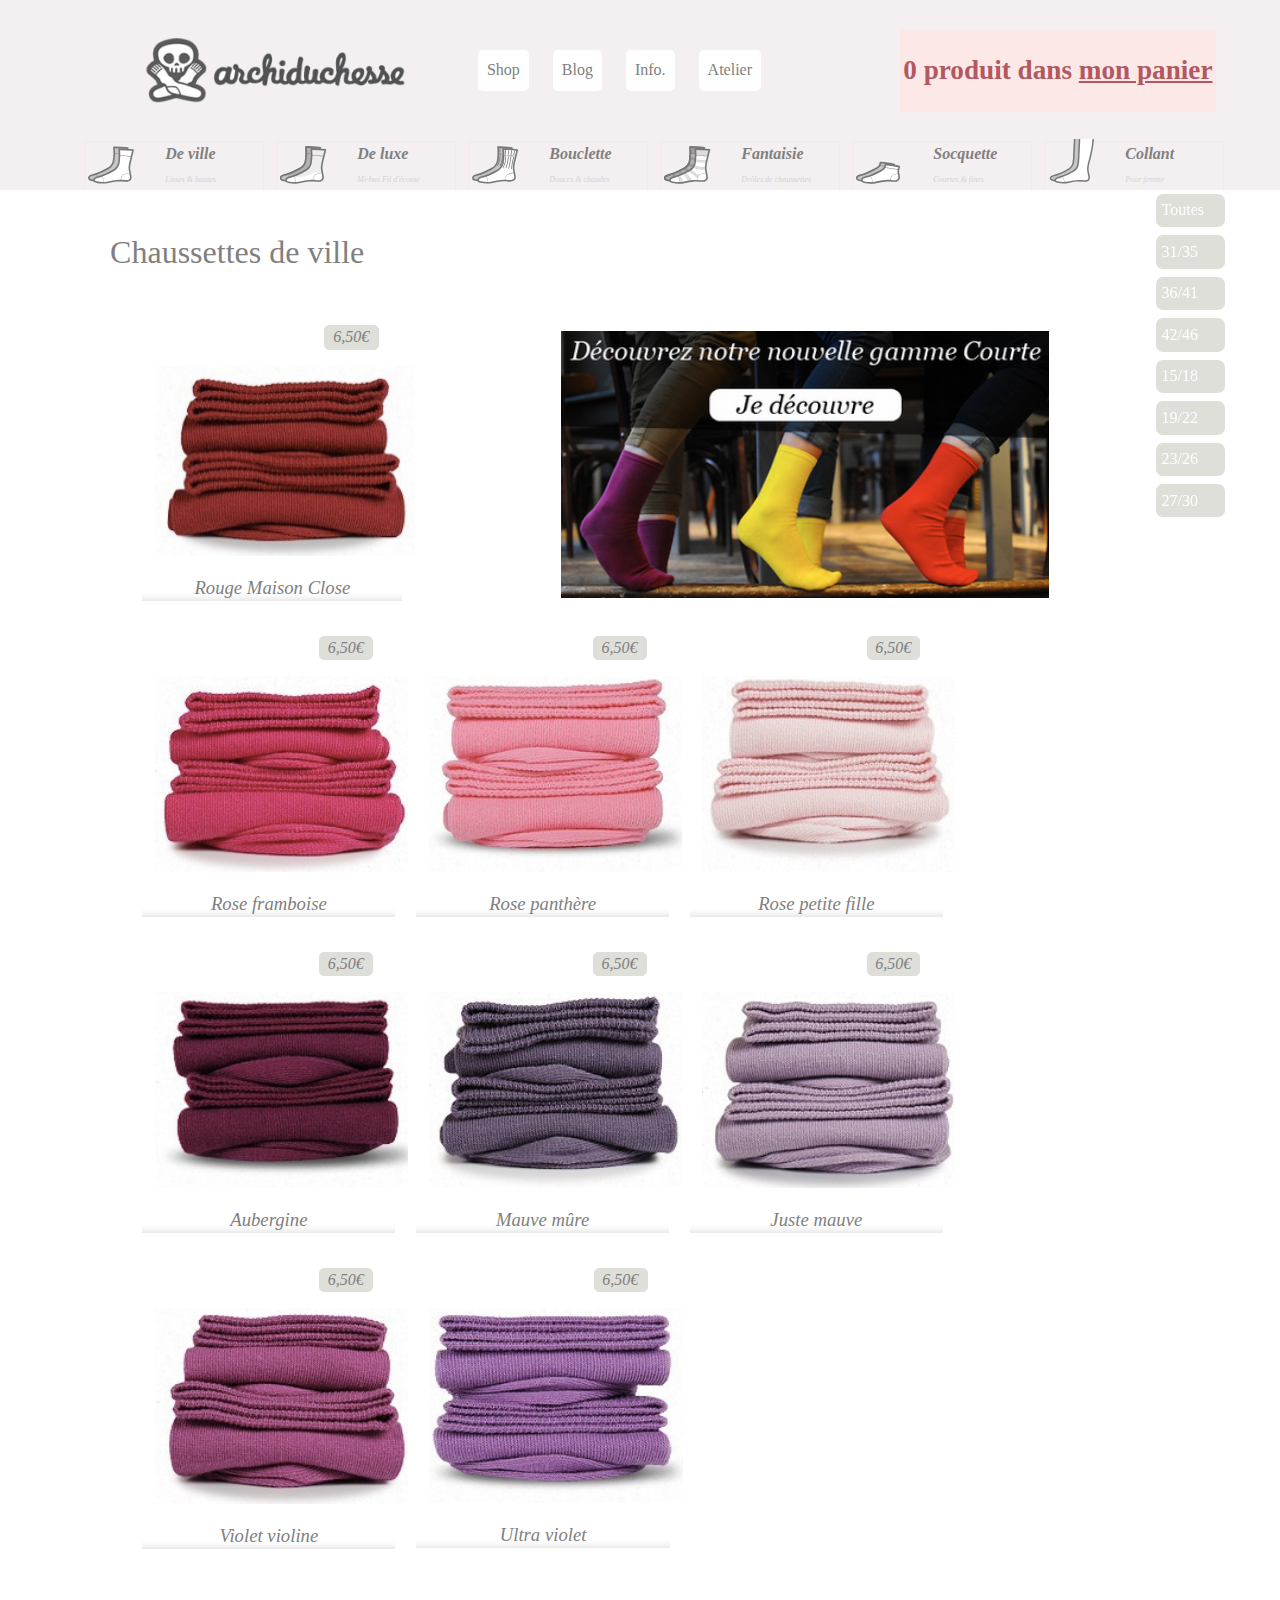
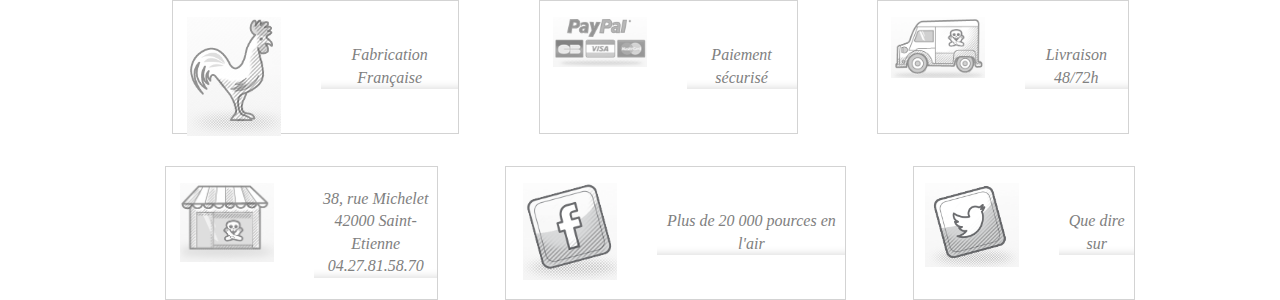
==== commit 13750422: "finalization and paufination" ====
--- a/index.html
+++ b/index.html
@@ -21,18 +21,14 @@
         <![endif]-->
 
     <!-- Add your site or application content here -->
+    <!-- - - - - - - - Header mobile - - - -->
     <header class="mobile">
-        <!-- menu barre -->
         <img class="menubarre" src="https://www.archiduchesse.com/themes/axome/img/theme/menu.svg" alt="menubarre">
-
-        <!-- logo archiduchesse -->
         <img class="logo" src="img/logo_archiduchesse.jpg" alt="logo archiduchesse">
-
-        <!-- image caddie -->
         <img class="caddie" src="https://www.archiduchesse.com/themes/axome/img/theme/panier.svg" alt="panier">
     </header>
 
-    <!-- - - - - - - - Début du header tablette - - - -->
+    <!-- - - - - - - - Header tablette - - - -->
     <header class="tablette">
 
         <section class="haut">
@@ -41,182 +37,181 @@
             </figure>
 
             <ul>
-                <li><a href="www.shop.fr">Shop</a></li>
+                <li><a href="#">Shop</a></li>
                 <li><a href="blog.html">Blog</a></li>
-                <li><a href="www.info.fr">Info.</a></li>
-                <li><a href="www.atelier.fr">Atelier</a></li>
+                <li><a href="#">Info.</a></li>
+                <li><a href="#">Atelier</a></li>
             </ul>
 
             <section class="rose">
-                <h2>0 produit dans <a href="www.monpanier.fr">mon panier</a></h2>
+                <h2>0 produit dans <a id="monpetitpanier" href="www.monpanier.fr">mon panier</a></h2>
             </section>
 
         </section>
 
-        <!-- - - - - - - - FIN DU HEADER - - - - -->
+        <!-- - - - - - - - Nav chaussette - - - - -->
 
         <ul id="menu">
             <li>
                 <figure>
-                    <img src="img/deville.svg" alt="petites chaussettes">
+                    <img src="img/deville.svg" alt="chaussettes deville">
                 </figure>
                 <h2>De ville<br><span>Lisses & hautes</span></h2>
             </li>
 
             <li>
                 <figure>
-                    <img src="img/deluxe.svg" alt="petites chaussettes">
+                    <img src="img/deluxe.svg" alt="chaussettes deluxe">
                 </figure>
                 <h2>De luxe<br><span>Mi-bas Fil d'écosse</span></h2>
             </li>
 
             <li>
                 <figure>
-                    <img src="img/bouclette.svg" alt="petites chaussettes">
+                    <img src="img/bouclette.svg" alt="chaussettes bouclette">
                 </figure>
                 <h2>Bouclette<br><span>Douces & chaudes</span></h2>
             </li>
 
             <li>
                 <figure>
-                    <img src="img/fantaisie.svg" alt="petites chaussettes">
+                    <img src="img/fantaisie.svg" alt="chaussettes fantaisie">
                 </figure>
                 <h2>Fantaisie<br><span>Drôles de chaussettes</span></h2>
             </li>
 
             <li>
                 <figure>
-                    <img src="img/soquettes.svg" alt="petites chaussettes">
+                    <img src="img/soquettes.svg" alt="chaussettes socquette">
                 </figure>
                 <h2>Socquette<br><span>Courtes & fines</span></h2>
             </li>
 
             <li>
                 <figure>
-                    <img src="img/collants.svg" alt="petites chaussettes">
+                    <img src="img/collants.svg" alt="chaussettes collant">
                 </figure>
                 <h2>Collant<br><span>Pour femme</span></h2>
             </li>
 
 
         </ul>
+    </header>
+        <!-- - - - - - - - Menu fixe part - - - - -->
+    <section class="menu_fixe">
+
+        <a href="#">Toutes</a>
+        <a href="#">31/35</a>
+        <a href="#">36/41</a>
+        <a href="#">42/46</a>
+        <a href="#">15/18</a>
+        <a href="#">19/22</a>
+        <a href="#">23/26</a>
+        <a href="#">27/30</a>
+
+    </section>
+
+    <section class="contenu_principal">
+        <!-- - - - - - - Section part - - - - - -->
+
+        <h1>Chaussettes de ville</h1>
+
+        <section class="tailles mobile">
+
+            <a href="#">Toutes</a>
+            <a href="#">31/35</a>
+            <a href="#">36/41</a>
+            <a href="#">42/46</a>
+            <a href="#">15/18</a>
+            <a href="#">19/22</a>
+            <a href="#">23/26</a>
+            <a href="#">27/30</a>
+
         </section>
-    </header>
-    <!-- - - - - - FIN DU HEADER VERSION TABLETTE - - - - - - -->
-
-    <section class="menu_fixe">
-
-        <a href="www.lien.fr">Toutes</a>
-        <a href="www.lien.fr">31/35</a>
-        <a href="www.lien.fr">36/41</a>
-        <a href="www.lien.fr">42/46</a>
-        <a href="www.lien.fr">15/18</a>
-        <a href="www.lien.fr">19/22</a>
-        <a href="www.lien.fr">23/26</a>
-        <a href="www.lien.fr">27/30</a>
-
-    </section>
-
-    <section class="contenu_principal">
-
-        <h1>Chaussettes de ville</h1>
-
-        <section class="tailles mobile">
-
-            <a href="www.lien.fr">Toutes</a>
-            <a href="www.lien.fr">31/35</a>
-            <a href="www.lien.fr">36/41</a>
-            <a href="www.lien.fr">42/46</a>
-            <a href="www.lien.fr">15/18</a>
-            <a href="www.lien.fr">19/22</a>
-            <a href="www.lien.fr">23/26</a>
-            <a href="www.lien.fr">27/30</a>
+
+        <section class="chaussettes">
+
+            <article>
+                <p class="prix">6,50€</p>
+                <figure>
+                    <img src="img/maison-close.png" alt="chaussettes laine rouges">
+                </figure>
+                <h3>Rouge Maison Close</h3>
+            </article>
+
+            <article class="pub">
+                <figure>
+                    <img src="img/je_decouvre.png" alt="je decouvre des offres">
+                </figure>
+            </article>
+
+            <article>
+                <p class="prix">6,50€</p>
+                <figure>
+                    <img src="img/rose_framboise.png" alt="Rose framboise">
+                </figure>
+                <h3>Rose framboise</h3>
+            </article>
+
+            <article>
+                <p class="prix">6,50€</p>
+                <figure>
+                    <img src="img/rose_panthere.png" alt="Rose panthere">
+                </figure>
+                <h3>Rose panthère</h3>
+            </article>
+
+            <article>
+                <p class="prix">6,50€</p>
+                <figure>
+                    <img src="img/rose_fille.png" alt="Rose petite fille">
+                </figure>
+                <h3>Rose petite fille</h3>
+            </article>
+
+            <article>
+                <p class="prix">6,50€</p>
+                <figure>
+                    <img src="img/aubergine.png" alt="Aubergine">
+                </figure>
+                <h3>Aubergine</h3>
+            </article>
+
+            <article>
+                <p class="prix">6,50€</p>
+                <figure>
+                    <img src="img/mauve_mure.png" alt="Mauve mûre">
+                </figure>
+                <h3>Mauve mûre</h3>
+            </article>
+
+            <article>
+                <p class="prix">6,50€</p>
+                <figure>
+                    <img src="img/juste_mauve.png" alt="Juste mauve">
+                </figure>
+                <h3>Juste mauve</h3>
+            </article>
+
+            <article>
+                <p class="prix">6,50€</p>
+                <figure>
+                    <img src="img/violet_violine.png" alt="Violet violine">
+                </figure>
+                <h3>Violet violine</h3>
+            </article>
+
+            <article>
+                <p class="prix">6,50€</p>
+                <figure>
+                    <img src="img/ultra_violet.png" alt="Ultra violet">
+                </figure>
+                <h3>Ultra violet</h3>
+            </article>
 
         </section>
 
-        <section class="chaussettes">
-
-            <article>
-                <p class="prix">6,50€</p>
-                <figure>
-                    <img src="img/maison-close.png" alt="chaussettes laine rouges">
-                </figure>
-                <h3>Rouge Maison Close</h3>
-            </article>
-
-            <article class="pub">
-                <figure>
-                    <img src="img/je_decouvre.png" alt="je decouvre des offres">
-                </figure>
-            </article>
-
-            <article>
-                <p class="prix">6,50€</p>
-                <figure>
-                    <img src="img/rose_framboise.png" alt="Rose framboise">
-                </figure>
-                <h3>Rose framboise</h3>
-            </article>
-
-            <article>
-                <p class="prix">6,50€</p>
-                <figure>
-                    <img src="img/rose_panthere.png" alt="Rose panthere">
-                </figure>
-                <h3>Rose panthère</h3>
-            </article>
-
-            <article>
-                <p class="prix">6,50€</p>
-                <figure>
-                    <img src="img/rose_fille.png" alt="Rose petite fille">
-                </figure>
-                <h3>Rose petite fille</h3>
-            </article>
-
-            <article>
-                <p class="prix">6,50€</p>
-                <figure>
-                    <img src="img/aubergine.png" alt="Aubergine">
-                </figure>
-                <h3>Aubergine</h3>
-            </article>
-
-            <article>
-                <p class="prix">6,50€</p>
-                <figure>
-                    <img src="img/mauve_mure.png" alt="Mauve mûre">
-                </figure>
-                <h3>Mauve mûre</h3>
-            </article>
-
-            <article>
-                <p class="prix">6,50€</p>
-                <figure>
-                    <img src="img/juste_mauve.png" alt="Juste mauve">
-                </figure>
-                <h3>Juste mauve</h3>
-            </article>
-
-            <article>
-                <p class="prix">6,50€</p>
-                <figure>
-                    <img src="img/violet_violine.png" alt="Violet violine">
-                </figure>
-                <h3>Violet violine</h3>
-            </article>
-
-            <article>
-                <p class="prix">6,50€</p>
-                <figure>
-                    <img src="img/ultra_violet.png" alt="Ultra violet">
-                </figure>
-                <h3>Ultra violet</h3>
-            </article>
-
-        </section>
-
-        <!-- - - - - - - DEBUT DU FOOTER - - - - - -->
+        <!-- - - - - - - Footer part - - - - - -->
         <footer>
             <section class="ligne1">
                 <article>
@@ -240,8 +235,6 @@
                     <h3>Livraison 48/72h</h3>
                 </article>
             </section>
-
-            <!-- DEUXIEME LIGNE DU FOOTER -->
 
             <section class="ligne2">
 
--- a/css/main.css
+++ b/css/main.css
@@ -114,8 +114,11 @@
     font-family: "Georgia";
 }
 
-
-/* Icone et logo */
+section
+{
+  width: 90%;
+  margin: auto;
+}
 
 .menubarre {
     width: 8%;
@@ -133,9 +136,6 @@
     height: 8%;
     margin-top: 20px;
 }
-
-
-/* ---------------- Fin du header ---------- */
 
 .contenu_principal {
     width: 90%;
@@ -283,16 +283,16 @@
 }
 
 h2 {
-    font-size: 1.90em;
+    font-size: 1.7rem;
     font-family: serif;
-    color: black;
+    color: #B35860;
     margin-left: 0%;
 }
 
-h2:hover {
-    color: #44C2AC;
-}
-
+#monpetitpanier {
+    color: #B35860;
+    font-size: 1.7rem;
+}
 aside {
     display: none;
 }
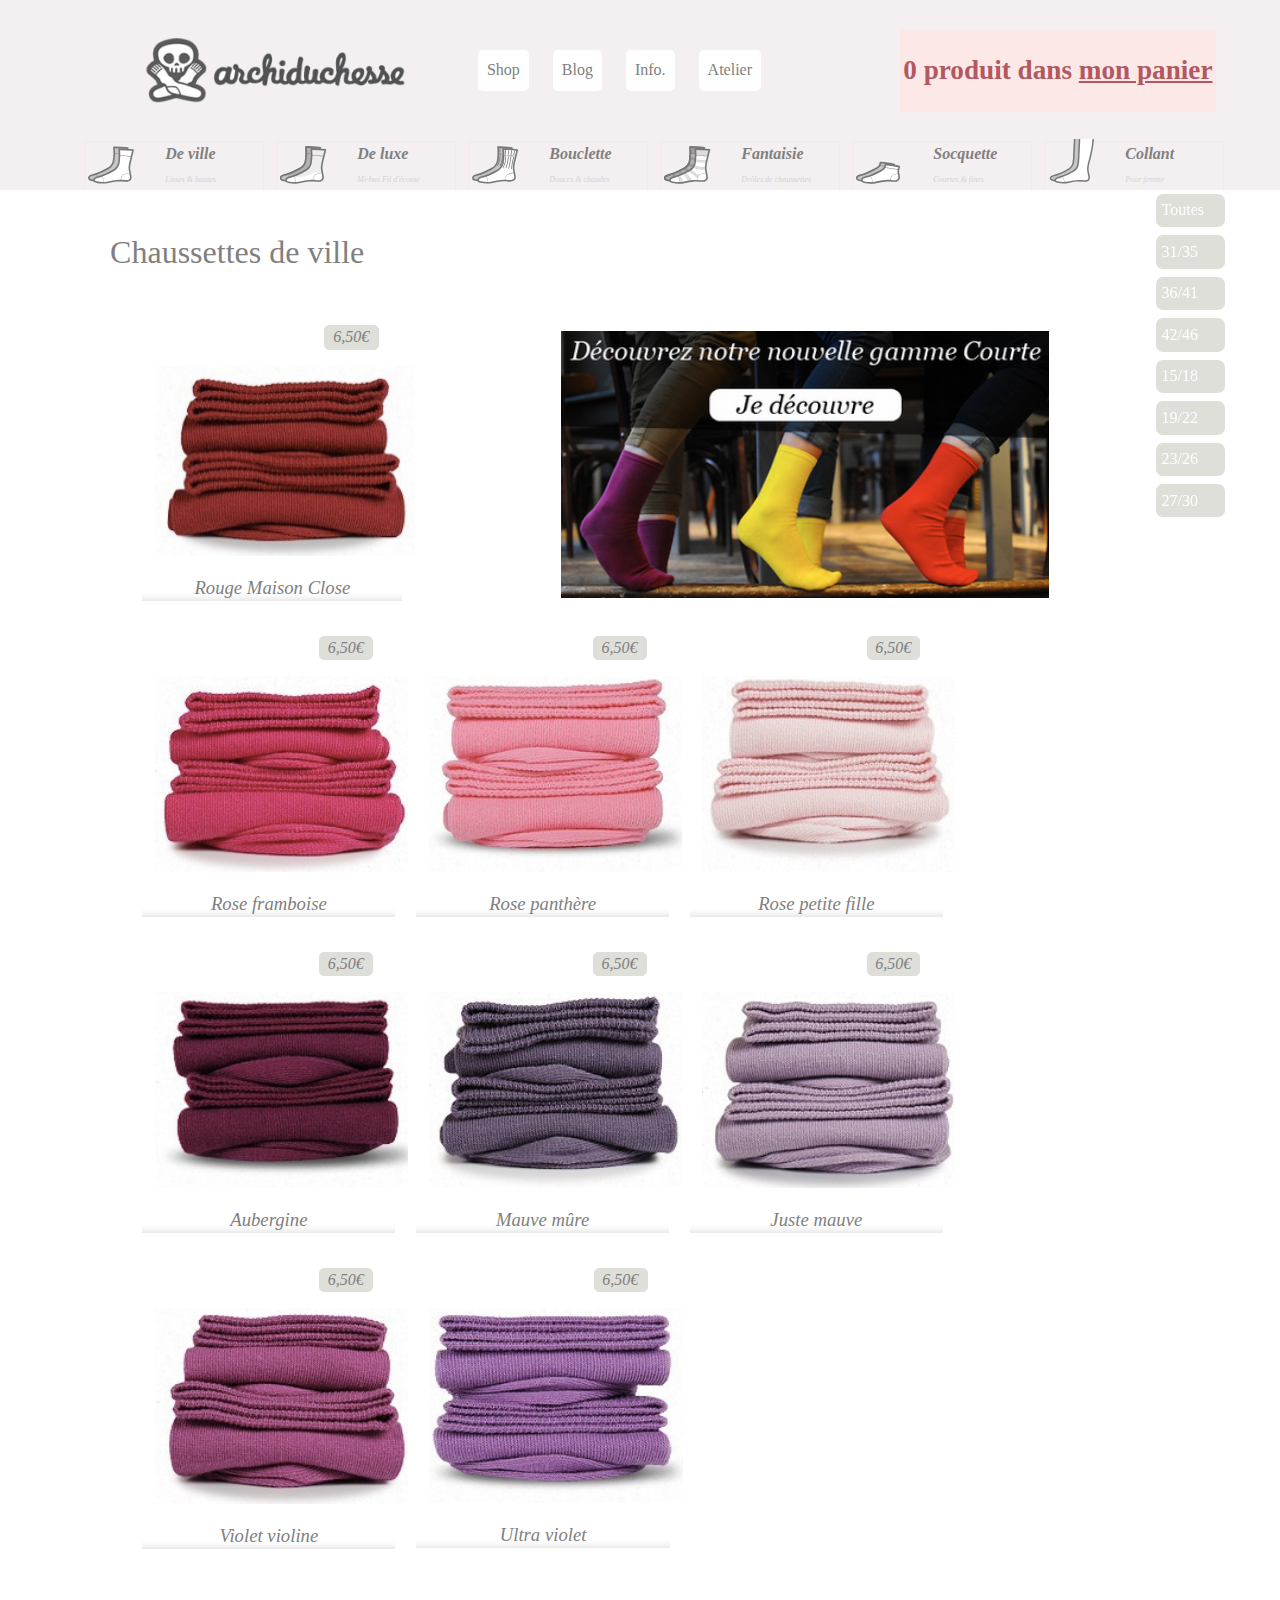
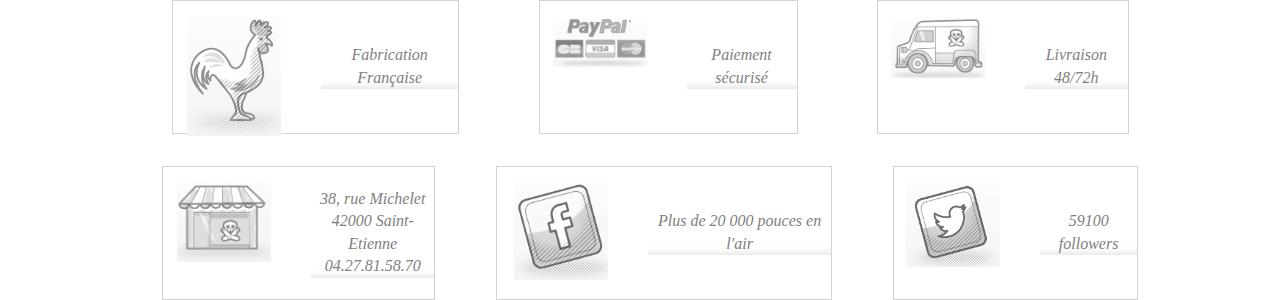
==== commit c37a255e: "fix" ====
--- a/index.html
+++ b/index.html
@@ -264,14 +264,14 @@
                     <figure>
                         <img src="img/facebook.png" alt="logo Facebook">
                     </figure>
-                    <h3>Plus de 20 000 pources en l'air</h3>
+                    <h3>Plus de 20 000 pouces en l'air</h3>
                 </article>
 
                 <article class="icon">
                     <figure>
                         <img src="img/twitter.png" alt="logo Twitter">
                     </figure>
-                    <h3>Que dire sur </h3>
+                    <h3>59100 followers </h3>
                 </article>
 
             </section>
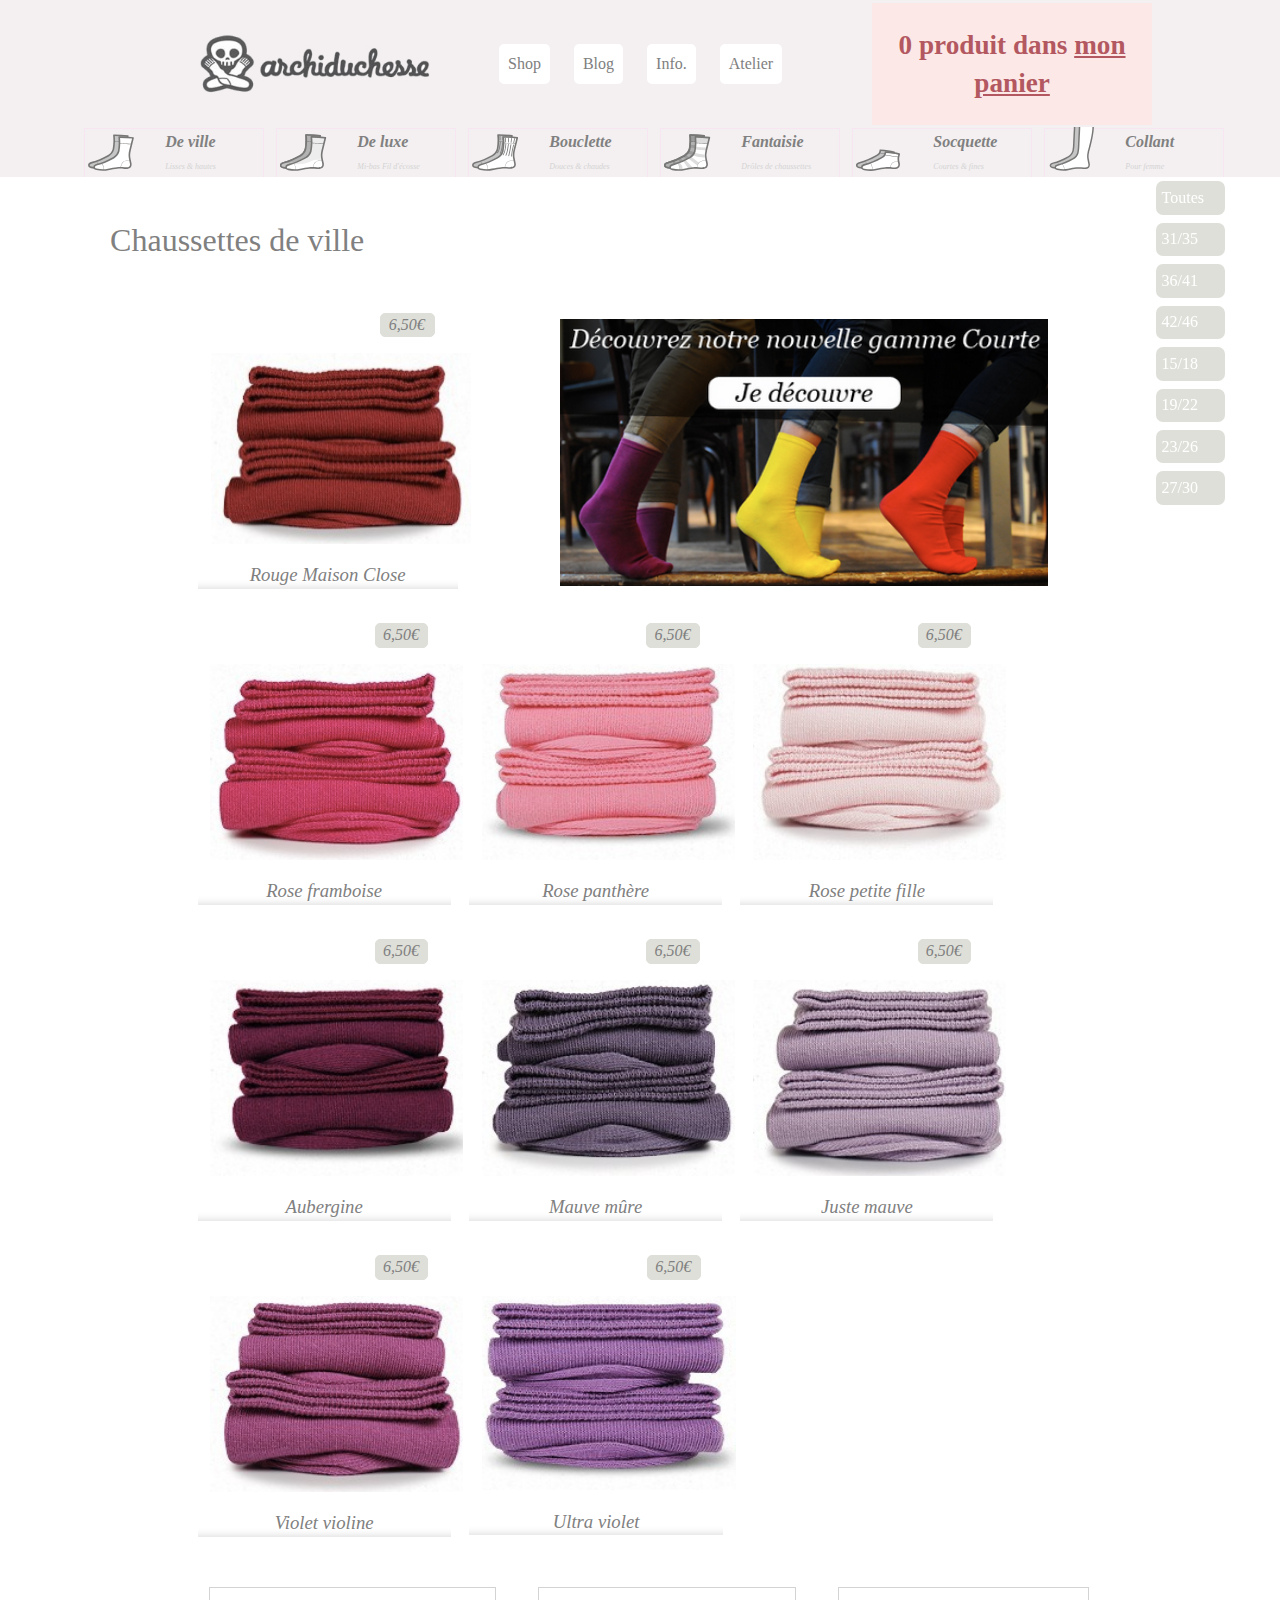
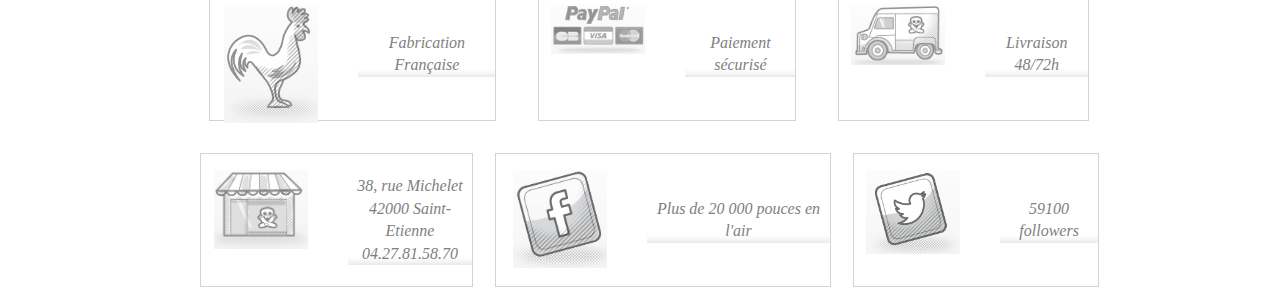
==== commit 917e1a90: "Update index.html" ====
--- a/index.html
+++ b/index.html
@@ -4,7 +4,7 @@
 <head>
     <meta charset="utf-8">
     <meta http-equiv="x-ua-compatible" content="ie=edge">
-    <title>Archiduchesse</title>
+    <title>Archiduchesse :: Chaussettes Made in France dans 48 couleurs ! - Archiduchesse</title>
     <meta name="description" content="">
     <meta name="viewport" content="width=device-width, initial-scale=1">
 
--- a/css/main.css
+++ b/css/main.css
@@ -116,7 +116,7 @@
 
 section
 {
-  width: 90%;
+  width: 80%;
   margin: auto;
 }
 
